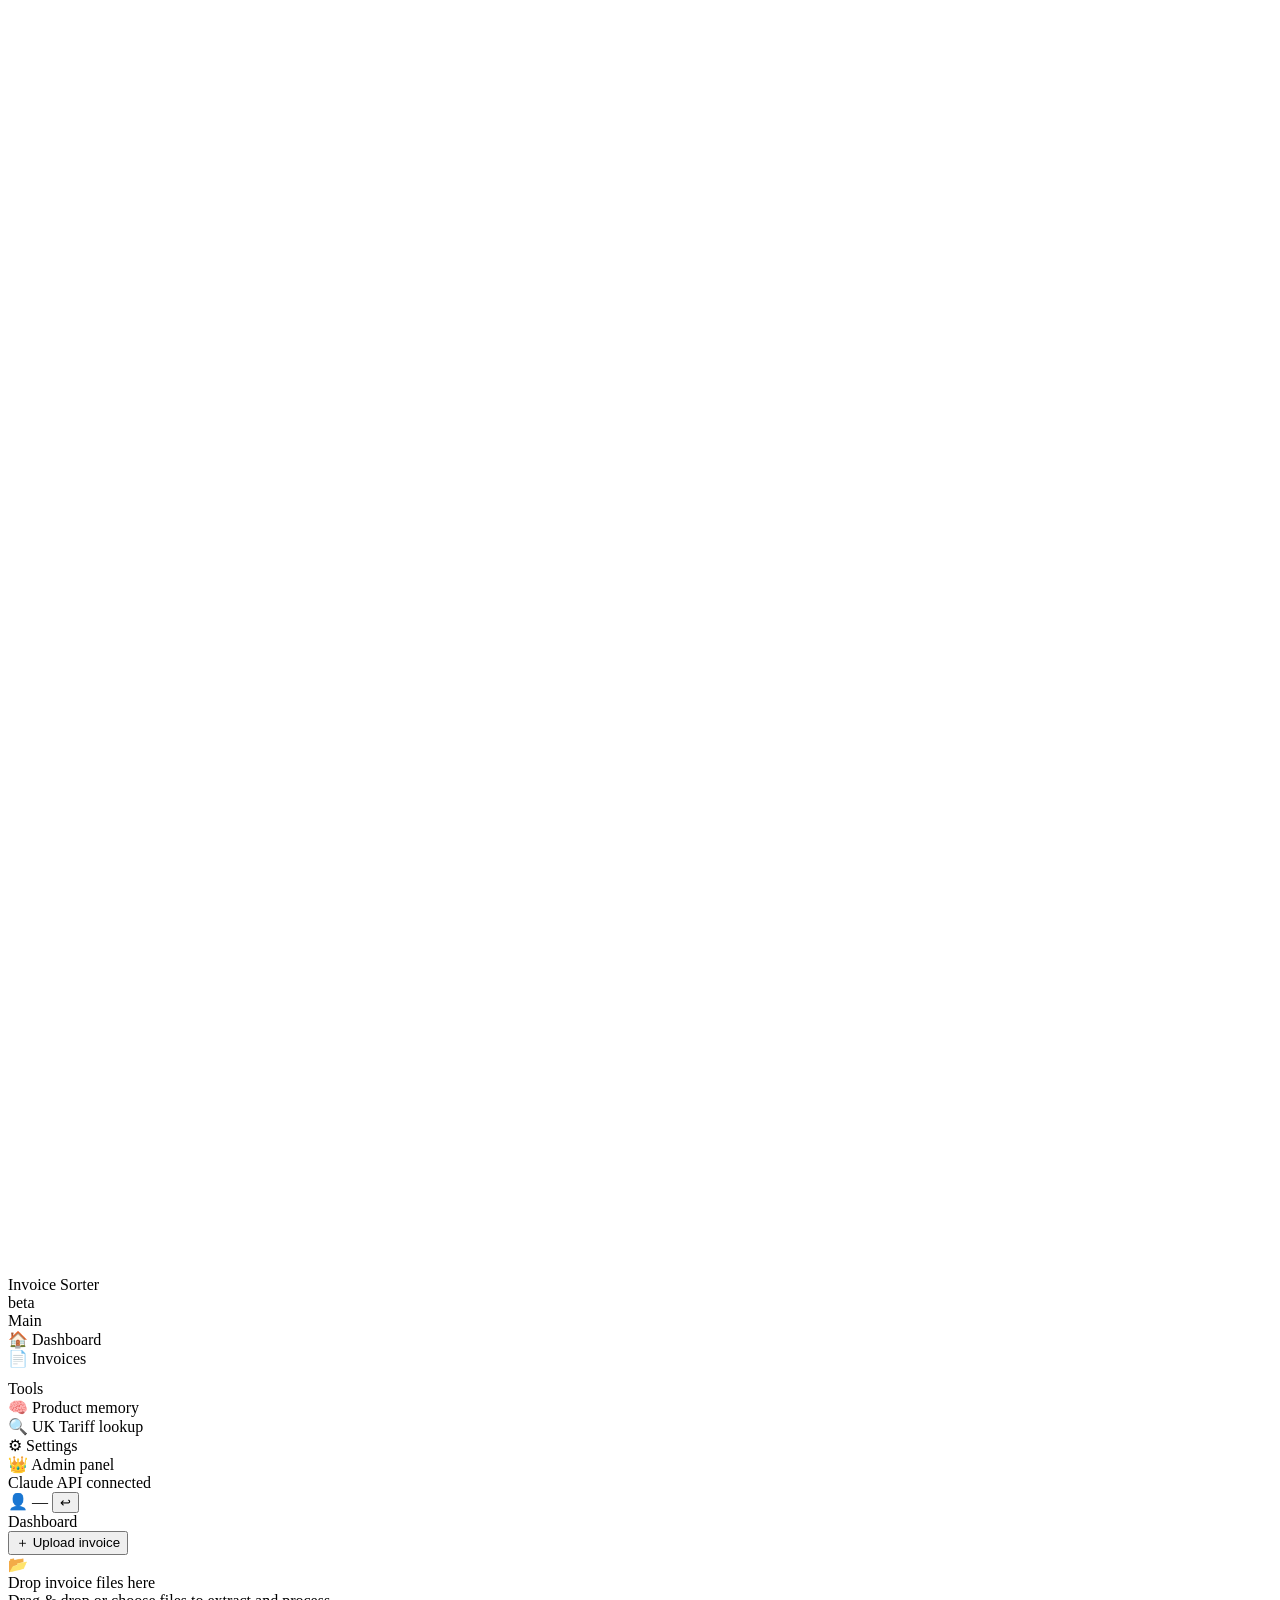
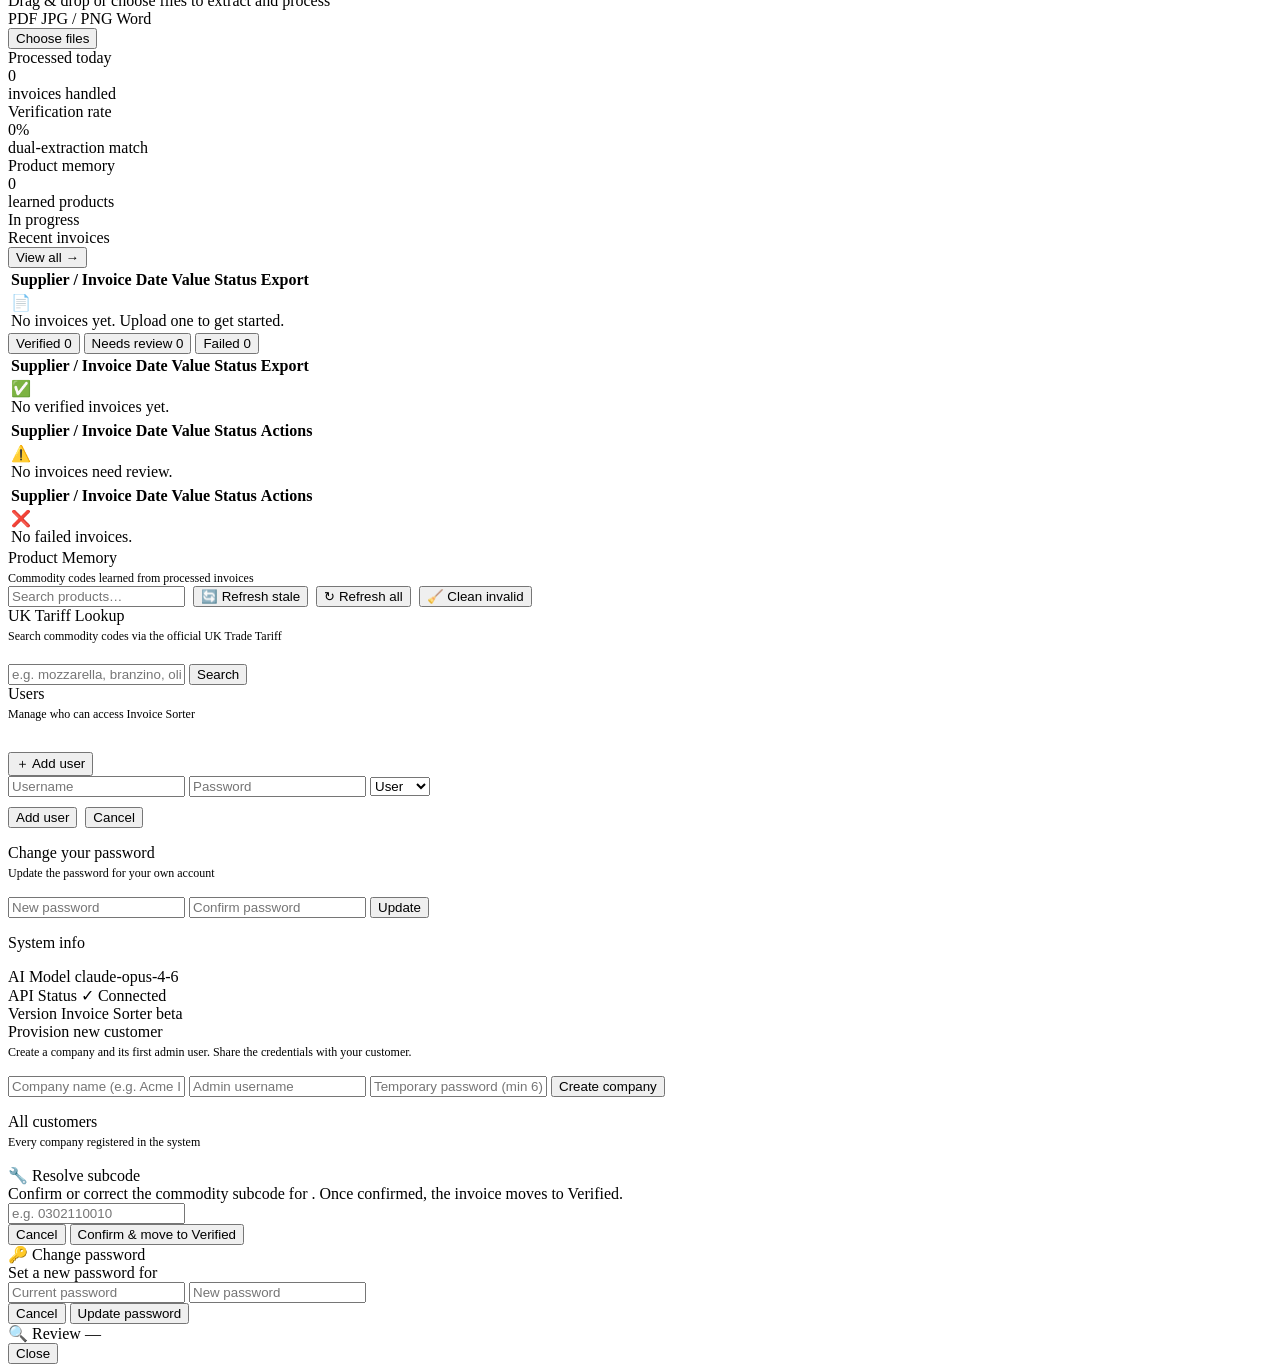
==== invoiceflow/static/index.html @ a08eee5a "Security batch (external audit): XSS delegation, rate-limit IP, session revalidation Frontend (CRITI" ====
<!DOCTYPE html>
<html lang="en">
<head>
  <meta charset="UTF-8" />
  <meta name="viewport" content="width=device-width, initial-scale=1.0" />
  <title>Invoice Sorter</title>
  <meta name="robots" content="noindex, nofollow" />
  <meta name="googlebot" content="noindex, nofollow" />
  <link rel="canonical" href="https://www.invoice-sorter.com/" />
  <link rel="preconnect" href="https://fonts.googleapis.com" />
  <link rel="preconnect" href="https://fonts.gstatic.com" crossorigin />
  <link href="https://fonts.googleapis.com/css2?family=Inter:wght@400;500;600;700&display=swap" rel="stylesheet" />
  <link rel="stylesheet" href="/style.css?v=9" />
</head>
<body>

<div class="layout">

  <!-- ════════════════════════════════════════════
       SIDEBAR
  ════════════════════════════════════════════ -->
  <aside class="sidebar">

    <div class="sidebar-logo">
      <div class="logo-icon">
        <svg viewBox="0 0 40 40" xmlns="http://www.w3.org/2000/svg" aria-hidden="true">
          <path d="M11 7 H22 L29 14 V32 a1 1 0 0 1 -1 1 H12 a1 1 0 0 1 -1 -1 Z"
                fill="rgba(255,255,255,0.18)"
                stroke="white" stroke-width="2" stroke-linejoin="round"/>
          <path d="M22 7 V13 a1 1 0 0 0 1 1 H29"
                fill="none" stroke="white" stroke-width="2" stroke-linejoin="round"/>
          <line x1="15" y1="19"   x2="25" y2="19"   stroke="white" stroke-width="2" stroke-linecap="round"/>
          <line x1="15" y1="23.5" x2="22" y2="23.5" stroke="white" stroke-width="2" stroke-linecap="round"/>
          <line x1="15" y1="28"   x2="24" y2="28"   stroke="white" stroke-width="2" stroke-linecap="round"/>
        </svg>
      </div>
      <div><div class="logo-text">Invoice Sorter</div></div>
      <span class="beta-pill">beta</span>
    </div>

    <nav class="sidebar-nav">
      <div class="nav-section-label">Main</div>

      <div class="nav-item active" data-page="dashboard">
        <span class="icon">🏠</span>
        <span>Dashboard</span>
      </div>
      <div class="nav-item" data-page="invoices">
        <span class="icon">📄</span>
        <span>Invoices</span>
        <span class="nav-badge" id="nav-badge-invoices" style="display:none"></span>
      </div>

      <div class="nav-section-label" style="margin-top:12px">Tools</div>

      <div class="nav-item" data-page="memory">
        <span class="icon">🧠</span>
        <span>Product memory</span>
        <span class="nav-badge amber" id="nav-badge-memory" style="display:none"></span>
      </div>
      <div class="nav-item" data-page="tariff">
        <span class="icon">🔍</span>
        <span>UK Tariff lookup</span>
      </div>
      <div class="nav-item" data-page="settings">
        <span class="icon">⚙</span>
        <span>Settings</span>
      </div>

      <!-- Super-admin only -->
      <div class="nav-item hidden" data-page="admin" id="nav-admin">
        <span class="icon">👑</span>
        <span>Admin panel</span>
      </div>
    </nav>

    <div class="sidebar-footer">
      <div class="sidebar-footer-top">
        <div class="pulse-dot"></div>
        <span>Claude API connected</span>
      </div>
      <div class="sidebar-user" id="sidebar-user">
        <span class="sidebar-user-icon">👤</span>
        <span id="sidebar-username">—</span>
        <button class="btn-logout" id="btn-logout" title="Sign out">↩</button>
      </div>
    </div>

  </aside>

  <!-- ════════════════════════════════════════════
       MAIN AREA
  ════════════════════════════════════════════ -->
  <div class="main-area">

    <!-- TOPBAR -->
    <header class="topbar">
      <div>
        <div class="topbar-title" id="topbar-title">Dashboard</div>
        <div class="topbar-sub" id="topbar-date"></div>
      </div>
      <button class="btn-primary" id="btn-upload-topbar">
        <span>＋</span> Upload invoice
      </button>
    </header>

    <!-- ══════════════════════════════
         PAGE: DASHBOARD
    ══════════════════════════════ -->
    <main class="content page-content" id="page-dashboard">

      <!-- DROP ZONE -->
      <div class="drop-zone" id="drop-zone">
        <div class="drop-icon">📂</div>
        <div class="drop-main">
          <div class="drop-heading">Drop invoice files here</div>
          <div class="drop-sub">Drag &amp; drop or choose files to extract and process</div>
          <div class="format-pills">
            <span class="fmt-pill">PDF</span>
            <span class="fmt-pill">JPG / PNG</span>
            <span class="fmt-pill">Word</span>
          </div>
        </div>
        <button class="btn-choose" id="btn-choose">Choose files</button>
      </div>

      <input type="file" id="file-input" multiple accept=".pdf,.jpg,.jpeg,.png,.docx" style="display:none" />

      <!-- STATS ROW -->
      <div class="stats-row">
        <div class="stat-card">
          <div class="stat-label">Processed today</div>
          <div class="stat-value accent" id="stat-processed">0</div>
          <div class="stat-meta">invoices handled</div>
        </div>
        <div class="stat-card">
          <div class="stat-label">Verification rate</div>
          <div class="stat-value green" id="stat-rate">0%</div>
          <div class="progress-bar-track">
            <div class="progress-bar-fill" id="stat-rate-bar" style="width:0%"></div>
          </div>
          <div class="stat-meta">dual-extraction match</div>
        </div>
        <div class="stat-card">
          <div class="stat-label">Product memory</div>
          <div class="stat-value accent" id="stat-memory">0</div>
          <span class="pending-badge" id="stat-pending" style="display:none">0 pending</span>
          <div class="stat-meta">learned products</div>
        </div>
      </div>

      <!-- IN PROGRESS -->
      <section class="jobs-section card" id="jobs-section">
        <div class="section-title">In progress</div>
        <div id="jobs-container"></div>
      </section>

      <!-- RECENT INVOICES (dashboard preview) -->
      <section class="card invoices-card">
        <div class="invoices-header">
          <div class="invoices-title">Recent invoices</div>
          <button class="btn-view-all" onclick="navigateTo('invoices')">View all →</button>
        </div>
        <div class="invoices-table-wrap">
          <table>
            <thead>
              <tr>
                <th>Supplier / Invoice</th>
                <th>Date</th>
                <th>Value</th>
                <th>Status</th>
                <th>Export</th>
              </tr>
            </thead>
            <tbody id="invoices-tbody">
              <tr><td colspan="5">
                <div class="empty-state">
                  <div class="empty-icon">📄</div>
                  No invoices yet. Upload one to get started.
                </div>
              </td></tr>
            </tbody>
          </table>
        </div>
      </section>

    </main><!-- /page-dashboard -->

    <!-- ══════════════════════════════
         PAGE: INVOICES
    ══════════════════════════════ -->
    <main class="content page-content hidden" id="page-invoices">

      <!-- Tab bar -->
      <div class="tab-bar">
        <button class="tab-btn active" data-tab="verified"  onclick="switchTab('verified')">
          <span class="tab-dot green"></span> Verified
          <span class="tab-count" id="tab-count-verified">0</span>
        </button>
        <button class="tab-btn" data-tab="subcode_needed" onclick="switchTab('subcode_needed')">
          <span class="tab-dot amber"></span> Needs review
          <span class="tab-count amber" id="tab-count-subcode">0</span>
        </button>
        <button class="tab-btn" data-tab="failed" onclick="switchTab('failed')">
          <span class="tab-dot red"></span> Failed
          <span class="tab-count red" id="tab-count-failed">0</span>
        </button>
      </div>

      <!-- Verified tab -->
      <section class="tab-pane card invoices-card" id="pane-verified">
        <div class="invoices-table-wrap">
          <table>
            <thead><tr>
              <th>Supplier / Invoice</th><th>Date</th><th>Value</th><th>Status</th><th>Export</th>
            </tr></thead>
            <tbody id="tbody-verified">
              <tr><td colspan="5"><div class="empty-state"><div class="empty-icon">✅</div>No verified invoices yet.</div></td></tr>
            </tbody>
          </table>
        </div>
      </section>

      <!-- Subcode needed tab -->
      <section class="tab-pane card invoices-card hidden" id="pane-subcode_needed">
        <div class="invoices-table-wrap">
          <table>
            <thead><tr>
              <th>Supplier / Invoice</th><th>Date</th><th>Value</th><th>Status</th><th>Actions</th>
            </tr></thead>
            <tbody id="tbody-subcode_needed">
              <tr><td colspan="5"><div class="empty-state"><div class="empty-icon">⚠️</div>No invoices need review.</div></td></tr>
            </tbody>
          </table>
        </div>
      </section>

      <!-- Failed tab -->
      <section class="tab-pane card invoices-card hidden" id="pane-failed">
        <div class="invoices-table-wrap">
          <table>
            <thead><tr>
              <th>Supplier / Invoice</th><th>Date</th><th>Value</th><th>Status</th><th>Actions</th>
            </tr></thead>
            <tbody id="tbody-failed">
              <tr><td colspan="5"><div class="empty-state"><div class="empty-icon">❌</div>No failed invoices.</div></td></tr>
            </tbody>
          </table>
        </div>
      </section>

    </main><!-- /page-invoices -->

    <!-- ══════════════════════════════
         PAGE: MEMORY
    ══════════════════════════════ -->
    <main class="content page-content hidden" id="page-memory">
      <div class="card">
        <div class="memory-header">
          <div>
            <div class="section-title">Product Memory <span class="memory-count" id="memory-count"></span></div>
            <div style="color:var(--muted);font-size:12px;margin-top:4px">Commodity codes learned from processed invoices</div>
          </div>
          <div style="display:flex;gap:8px;align-items:center;flex-wrap:wrap">
            <input class="memory-search" id="memory-search" type="text" placeholder="Search products…" />
            <button class="btn-refresh-tariff" onclick="refreshStaleTariffs(this)" title="Refetch only entries older than 30 days (recommended monthly)">🔄 Refresh stale</button>
            <button class="btn-refresh-tariff" id="btn-refresh-tariff" title="Force refetch tariff data for ALL entries (slow, higher cost)">↻ Refresh all</button>
            <button class="btn-refresh-tariff" onclick="cleanupInvalidMemory()" title="Remove entries whose code is not a real HS/commodity code">🧹 Clean invalid</button>
          </div>
        </div>
        <div id="memory-list"></div>
      </div>
    </main>

    <!-- ══════════════════════════════
         PAGE: TARIFF
    ══════════════════════════════ -->
    <main class="content page-content hidden" id="page-tariff">
      <div class="card">
        <div class="section-title">UK Tariff Lookup</div>
        <div style="color:var(--muted);font-size:12px;margin-top:4px;margin-bottom:20px">Search commodity codes via the official UK Trade Tariff</div>
        <div class="tariff-search-row">
          <input class="tariff-input" id="tariff-input" type="text" placeholder="e.g. mozzarella, branzino, olive oil…" />
          <button class="btn-tariff-search" id="btn-tariff-search">Search</button>
        </div>
        <div id="tariff-results"></div>
      </div>
    </main>

    <!-- ══════════════════════════════
         PAGE: SETTINGS
    ══════════════════════════════ -->
    <main class="content page-content hidden" id="page-settings">

      <!-- Users section -->
      <div class="card" style="margin-bottom:16px">
        <div class="section-title" style="margin-bottom:4px">Users</div>
        <div style="color:var(--muted);font-size:12px;margin-bottom:16px">Manage who can access Invoice Sorter</div>
        <div id="users-list"></div>
        <button class="btn-add-user" id="btn-add-user" style="margin-top:14px">＋ Add user</button>
        <!-- Add user form (hidden by default) -->
        <div class="add-user-form hidden" id="add-user-form">
          <div class="add-user-fields">
            <input class="settings-input" id="new-username" type="text" placeholder="Username" autocomplete="off" />
            <input class="settings-input" id="new-password" type="password" placeholder="Password" autocomplete="new-password" />
            <select class="settings-select" id="new-role">
              <option value="user">User</option>
              <option value="admin">Admin</option>
            </select>
          </div>
          <div style="display:flex;gap:8px;margin-top:10px">
            <button class="btn-save-user" id="btn-save-user">Add user</button>
            <button class="btn-cancel-user" id="btn-cancel-user">Cancel</button>
          </div>
        </div>
      </div>

      <!-- Change password section -->
      <div class="card" style="margin-bottom:16px">
        <div class="section-title" style="margin-bottom:4px">Change your password</div>
        <div style="color:var(--muted);font-size:12px;margin-bottom:16px">Update the password for your own account</div>
        <div class="add-user-fields">
          <input class="settings-input" id="chpw-new" type="password" placeholder="New password" autocomplete="new-password" />
          <input class="settings-input" id="chpw-confirm" type="password" placeholder="Confirm password" autocomplete="new-password" />
          <button class="btn-save-user" id="btn-chpw">Update</button>
        </div>
        <div class="settings-msg hidden" id="chpw-msg"></div>
      </div>

      <!-- System info section -->
      <div class="card">
        <div class="section-title" style="margin-bottom:16px">System info</div>
        <div class="settings-info-row">
          <span class="settings-info-label">AI Model</span>
          <span class="settings-info-value">claude-opus-4-6</span>
        </div>
        <div class="settings-info-row">
          <span class="settings-info-label">API Status</span>
          <span class="settings-info-value" style="color:var(--green)">✓ Connected</span>
        </div>
        <div class="settings-info-row">
          <span class="settings-info-label">Version</span>
          <span class="settings-info-value">Invoice Sorter beta</span>
        </div>
      </div>

    </main><!-- /page-settings -->

    <!-- ══════════════════════════════
         PAGE: ADMIN (super-admin only)
    ══════════════════════════════ -->
    <main class="content page-content hidden" id="page-admin">

      <!-- Create new company -->
      <div class="card" style="margin-bottom:16px">
        <div class="section-title" style="margin-bottom:4px">Provision new customer</div>
        <div style="color:var(--muted);font-size:12px;margin-bottom:16px">
          Create a company and its first admin user. Share the credentials with your customer.
        </div>
        <div class="add-user-fields">
          <input class="settings-input" id="admin-new-company" type="text" placeholder="Company name (e.g. Acme Imports BV)" />
          <input class="settings-input" id="admin-new-username" type="text" placeholder="Admin username" autocomplete="off" />
          <input class="settings-input" id="admin-new-password" type="text" placeholder="Temporary password (min 6)" autocomplete="new-password" />
          <button class="btn-save-user" id="btn-create-company">Create company</button>
        </div>
        <div class="settings-msg hidden" id="admin-msg"></div>
      </div>

      <!-- Companies list -->
      <div class="card">
        <div class="section-title" style="margin-bottom:4px">All customers <span id="admin-company-count" style="color:var(--muted);font-size:13px;margin-left:6px"></span></div>
        <div style="color:var(--muted);font-size:12px;margin-bottom:16px">Every company registered in the system</div>
        <div id="admin-companies-list"></div>
      </div>

    </main><!-- /page-admin -->

  </div><!-- /main-area -->
</div><!-- /layout -->

<!-- ════════════════════════════════════════════
     RESOLVE MODAL
════════════════════════════════════════════ -->
<div class="modal-overlay hidden" id="modal-overlay">
  <div class="modal">
    <div class="modal-title">🔧 Resolve subcode</div>
    <div class="modal-sub">
      Confirm or correct the commodity subcode for
      <strong id="modal-invoice-id"></strong>. Once confirmed, the invoice moves to <span style="color:var(--green)">Verified</span>.
    </div>
    <input
      class="modal-input"
      id="modal-subcode-input"
      type="text"
      placeholder="e.g. 0302110010"
      maxlength="12"
    />
    <div class="modal-actions">
      <button class="btn-modal-cancel" id="modal-cancel">Cancel</button>
      <button class="btn-modal-confirm" id="modal-confirm">Confirm &amp; move to Verified</button>
    </div>
  </div>
</div>

<!-- CHANGE PASSWORD MODAL (for other users by admin) -->
<div class="modal-overlay hidden" id="modal-chpw-overlay">
  <div class="modal">
    <div class="modal-title">🔑 Change password</div>
    <div class="modal-sub">Set a new password for <strong id="modal-chpw-user"></strong></div>
    <input class="modal-input hidden" id="modal-chpw-current" type="password" placeholder="Current password" autocomplete="current-password" aria-label="Current password" />
    <input class="modal-input" id="modal-chpw-input" type="password" placeholder="New password" autocomplete="new-password" aria-label="New password" />
    <div class="modal-actions">
      <button class="btn-modal-cancel" id="modal-chpw-cancel">Cancel</button>
      <button class="btn-modal-confirm" id="modal-chpw-confirm">Update password</button>
    </div>
  </div>
</div>

<!-- REVIEW MODAL -->
<div class="modal-overlay hidden" id="modal-review-overlay">
  <div class="modal modal-review">
    <div class="modal-title">🔍 Review — <span id="review-supplier"></span></div>
    <div class="modal-sub" id="review-summary"></div>
    <div class="review-issues" id="review-issues"></div>
    <div class="modal-actions">
      <button class="btn-modal-cancel" id="review-close">Close</button>
    </div>
  </div>
</div>

<!-- TOAST CONTAINER -->
<div id="toast-container"></div>

<script src="/app.js?v=15"></script>
</body>
</html>
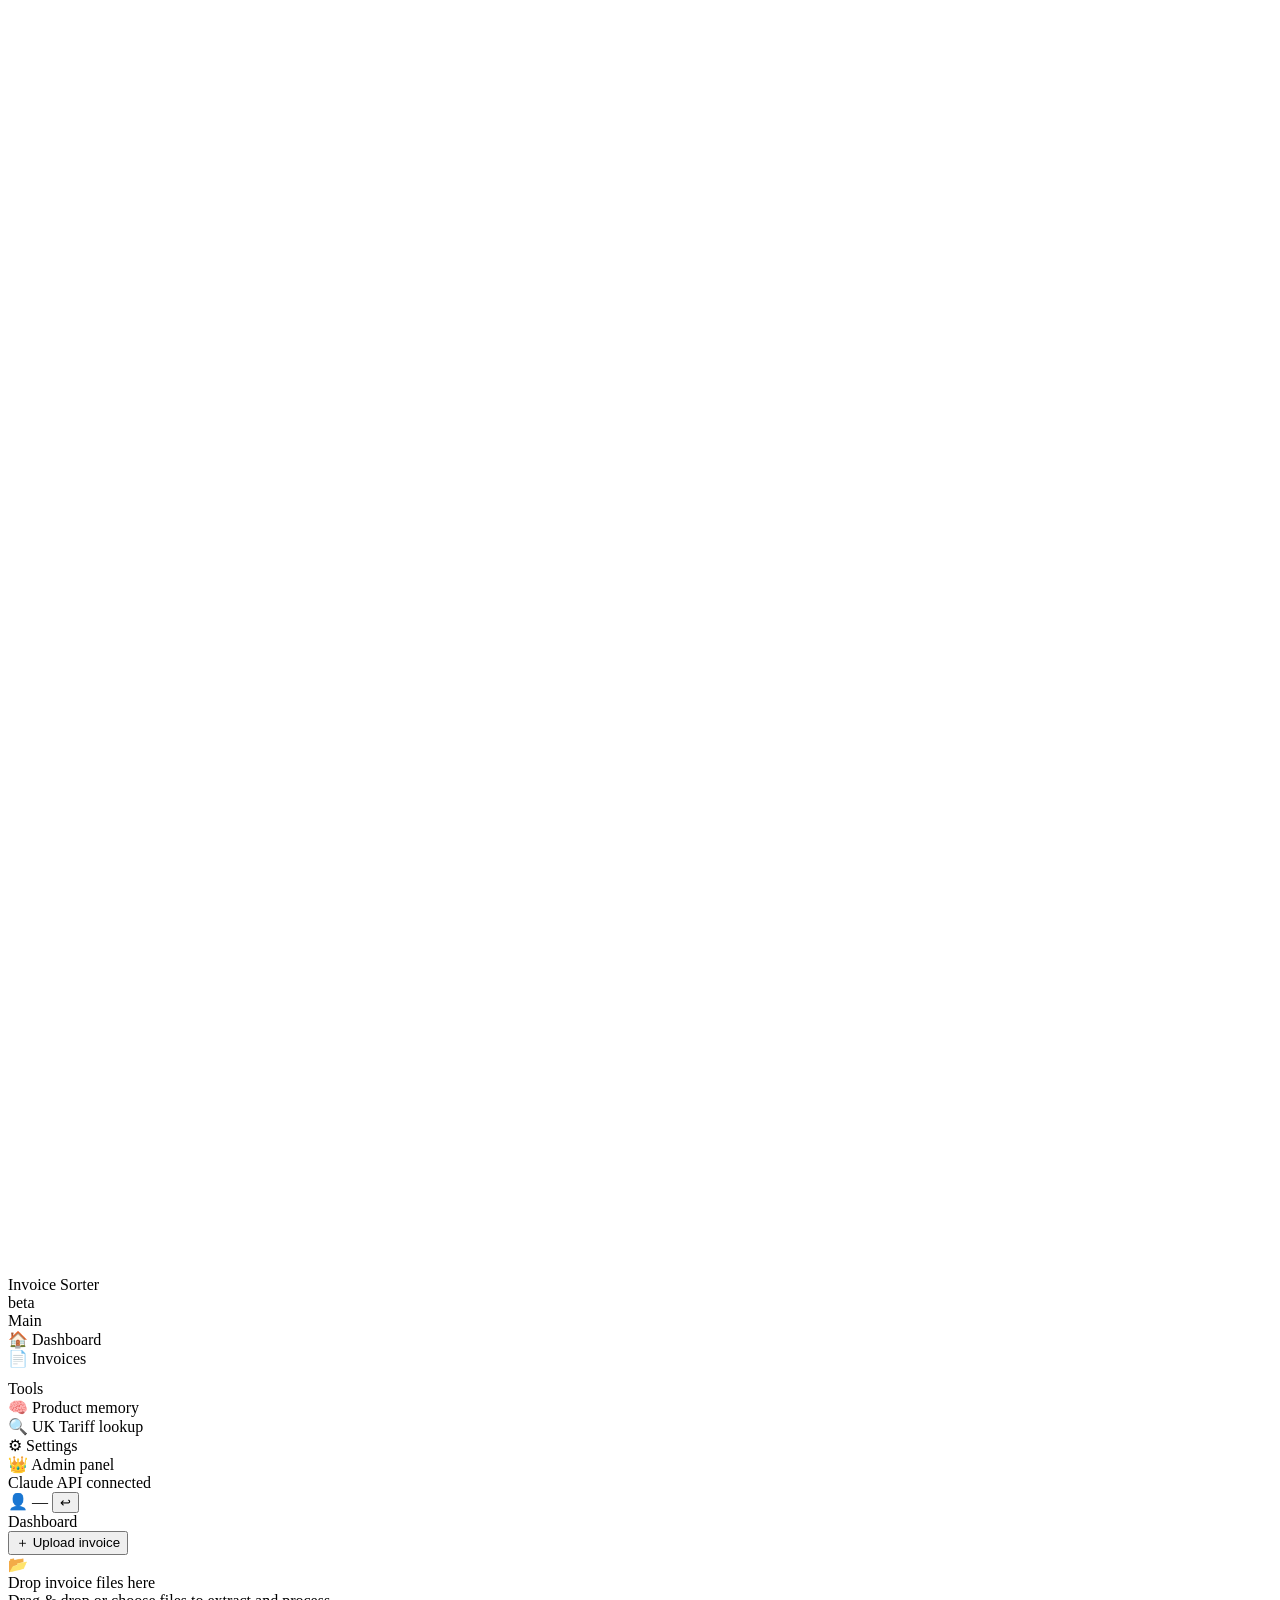
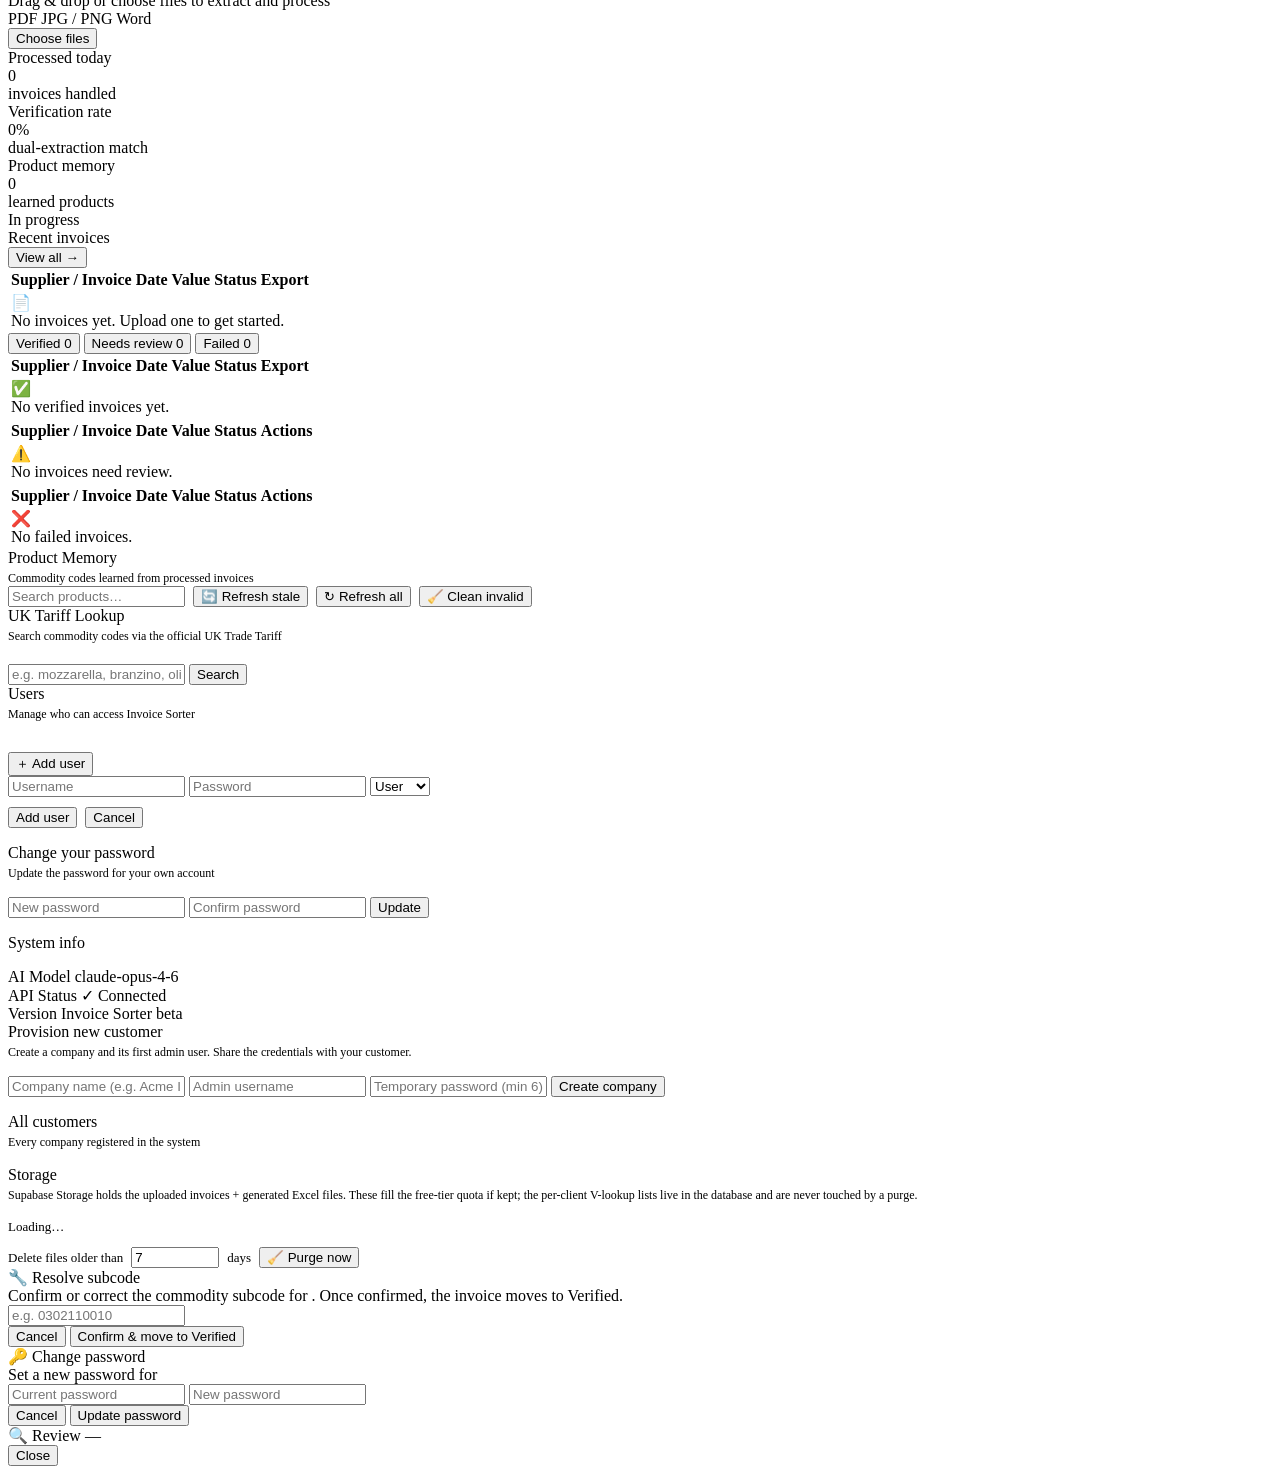
==== commit 53b3eab1: "Frontend UX batch (external audit): storage admin UI, polling hygiene, login fixes - Admin panel: ne" ====
--- a/invoiceflow/static/index.html
+++ b/invoiceflow/static/index.html
@@ -262,7 +262,7 @@
             <div style="color:var(--muted);font-size:12px;margin-top:4px">Commodity codes learned from processed invoices</div>
           </div>
           <div style="display:flex;gap:8px;align-items:center;flex-wrap:wrap">
-            <input class="memory-search" id="memory-search" type="text" placeholder="Search products…" />
+            <input class="memory-search" id="memory-search" aria-label="Search products" type="text" placeholder="Search products…" />
             <button class="btn-refresh-tariff" onclick="refreshStaleTariffs(this)" title="Refetch only entries older than 30 days (recommended monthly)">🔄 Refresh stale</button>
             <button class="btn-refresh-tariff" id="btn-refresh-tariff" title="Force refetch tariff data for ALL entries (slow, higher cost)">↻ Refresh all</button>
             <button class="btn-refresh-tariff" onclick="cleanupInvalidMemory()" title="Remove entries whose code is not a real HS/commodity code">🧹 Clean invalid</button>
@@ -280,7 +280,7 @@
         <div class="section-title">UK Tariff Lookup</div>
         <div style="color:var(--muted);font-size:12px;margin-top:4px;margin-bottom:20px">Search commodity codes via the official UK Trade Tariff</div>
         <div class="tariff-search-row">
-          <input class="tariff-input" id="tariff-input" type="text" placeholder="e.g. mozzarella, branzino, olive oil…" />
+          <input class="tariff-input" id="tariff-input" aria-label="Tariff search query" type="text" placeholder="e.g. mozzarella, branzino, olive oil…" />
           <button class="btn-tariff-search" id="btn-tariff-search">Search</button>
         </div>
         <div id="tariff-results"></div>
@@ -301,7 +301,7 @@
         <!-- Add user form (hidden by default) -->
         <div class="add-user-form hidden" id="add-user-form">
           <div class="add-user-fields">
-            <input class="settings-input" id="new-username" type="text" placeholder="Username" autocomplete="off" />
+            <input class="settings-input" id="new-username" aria-label="New user username" type="text" placeholder="Username" autocomplete="off" />
             <input class="settings-input" id="new-password" type="password" placeholder="Password" autocomplete="new-password" />
             <select class="settings-select" id="new-role">
               <option value="user">User</option>
@@ -320,7 +320,7 @@
         <div class="section-title" style="margin-bottom:4px">Change your password</div>
         <div style="color:var(--muted);font-size:12px;margin-bottom:16px">Update the password for your own account</div>
         <div class="add-user-fields">
-          <input class="settings-input" id="chpw-new" type="password" placeholder="New password" autocomplete="new-password" />
+          <input class="settings-input" id="chpw-new" aria-label="New password" type="password" placeholder="New password" autocomplete="new-password" />
           <input class="settings-input" id="chpw-confirm" type="password" placeholder="Confirm password" autocomplete="new-password" />
           <button class="btn-save-user" id="btn-chpw">Update</button>
         </div>
@@ -358,9 +358,9 @@
           Create a company and its first admin user. Share the credentials with your customer.
         </div>
         <div class="add-user-fields">
-          <input class="settings-input" id="admin-new-company" type="text" placeholder="Company name (e.g. Acme Imports BV)" />
+          <input class="settings-input" id="admin-new-company" aria-label="Company name" type="text" placeholder="Company name (e.g. Acme Imports BV)" />
           <input class="settings-input" id="admin-new-username" type="text" placeholder="Admin username" autocomplete="off" />
-          <input class="settings-input" id="admin-new-password" type="text" placeholder="Temporary password (min 6)" autocomplete="new-password" />
+          <input class="settings-input" id="admin-new-password" aria-label="Temporary password" type="text" placeholder="Temporary password (min 6)" autocomplete="new-password" />
           <button class="btn-save-user" id="btn-create-company">Create company</button>
         </div>
         <div class="settings-msg hidden" id="admin-msg"></div>
@@ -371,6 +371,24 @@
         <div class="section-title" style="margin-bottom:4px">All customers <span id="admin-company-count" style="color:var(--muted);font-size:13px;margin-left:6px"></span></div>
         <div style="color:var(--muted);font-size:12px;margin-bottom:16px">Every company registered in the system</div>
         <div id="admin-companies-list"></div>
+      </div>
+
+      <!-- Storage usage & purge -->
+      <div class="card" style="margin-top:16px">
+        <div class="section-title" style="margin-bottom:4px">Storage</div>
+        <div style="color:var(--muted);font-size:12px;margin-bottom:16px">
+          Supabase Storage holds the uploaded invoices + generated Excel files.
+          These fill the free-tier quota if kept; the per-client V-lookup lists live
+          in the database and are never touched by a purge.
+        </div>
+        <div id="admin-storage-usage" style="margin-bottom:12px;color:var(--muted);font-size:13px">Loading…</div>
+        <div style="display:flex;gap:8px;align-items:center;flex-wrap:wrap">
+          <label for="admin-purge-days" style="font-size:13px">Delete files older than</label>
+          <input class="settings-input" id="admin-purge-days" type="number" min="0" value="7" style="width:80px" />
+          <span style="font-size:13px">days</span>
+          <button class="btn-save-user" id="btn-storage-purge">🧹 Purge now</button>
+        </div>
+        <div class="settings-msg hidden" id="admin-storage-msg"></div>
       </div>
 
     </main><!-- /page-admin -->
@@ -390,7 +408,7 @@
     </div>
     <input
       class="modal-input"
-      id="modal-subcode-input"
+      id="modal-subcode-input" aria-label="Commodity subcode"
       type="text"
       placeholder="e.g. 0302110010"
       maxlength="12"
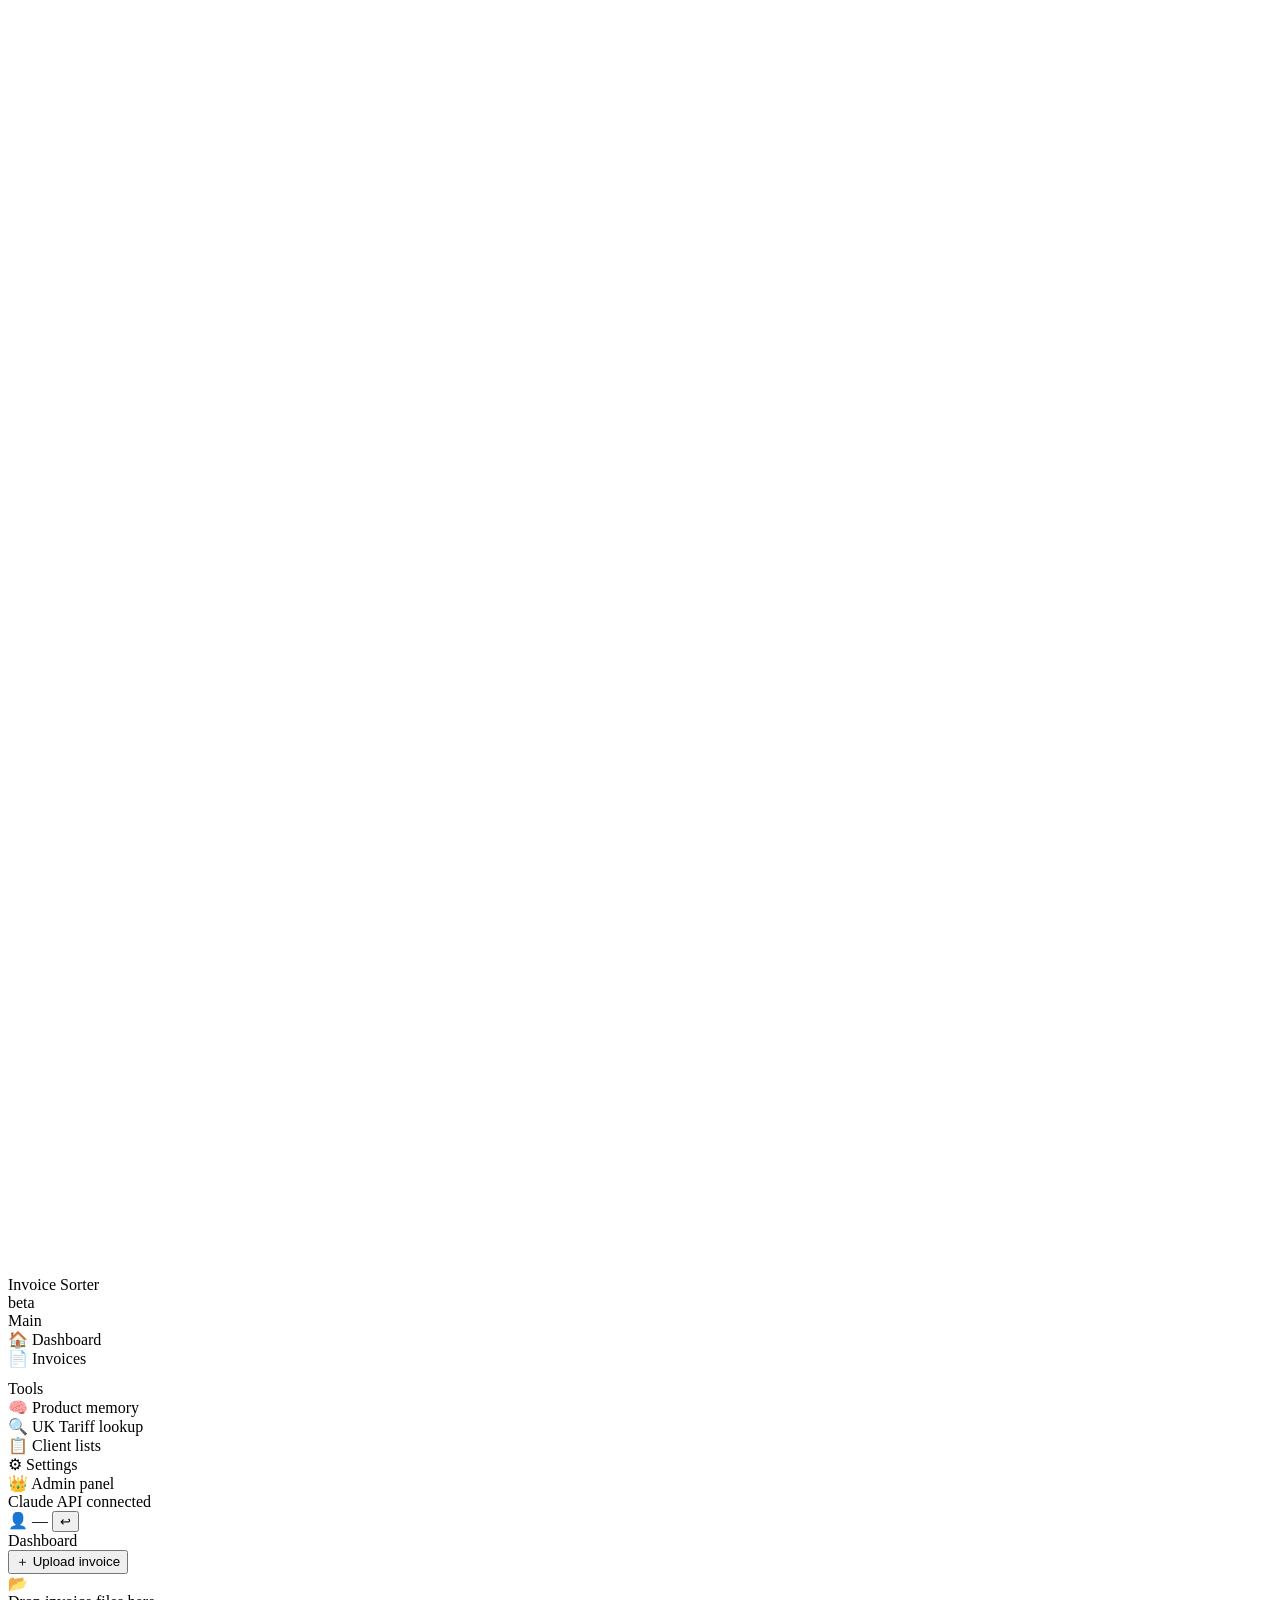
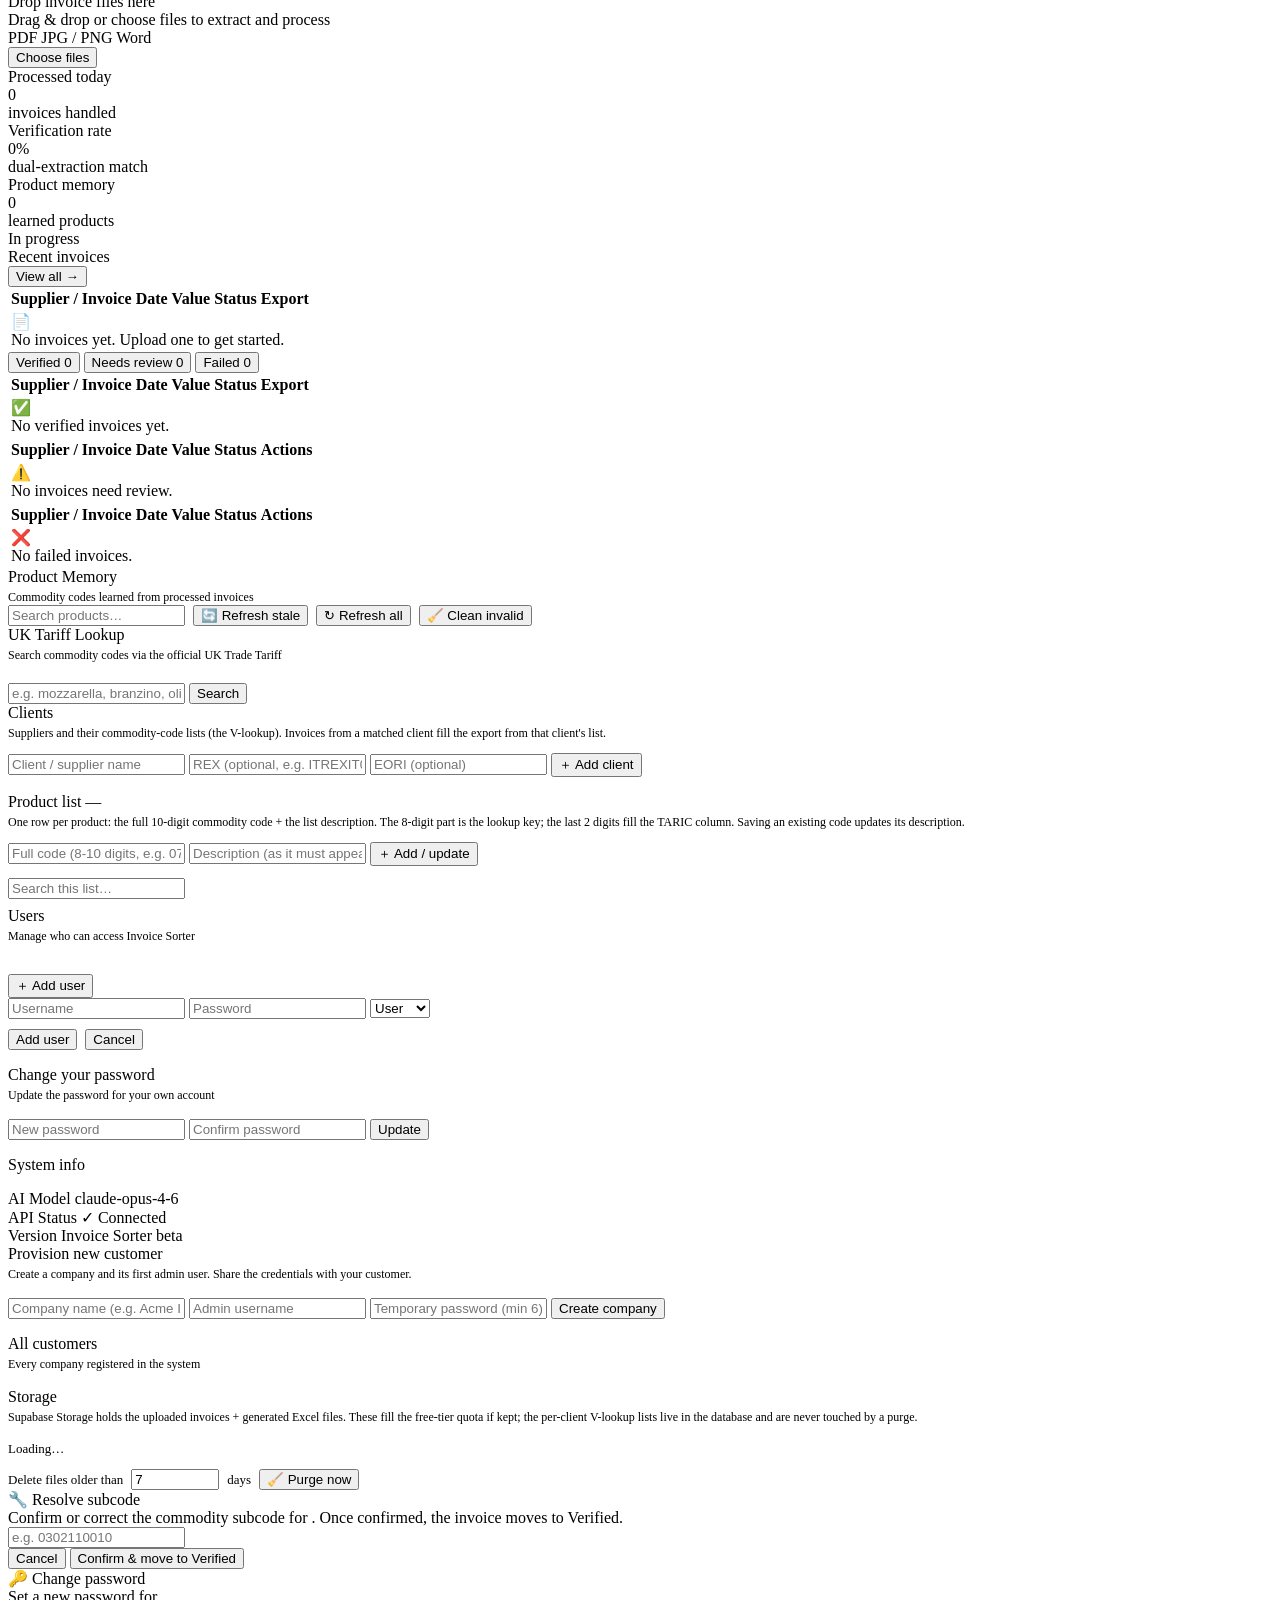
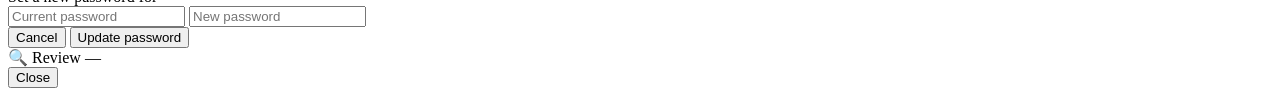
==== commit b6a51086: "In-app client-list editor: manage the V-lookup without touching the DB New 'Client lists' page (side" ====
--- a/invoiceflow/static/index.html
+++ b/invoiceflow/static/index.html
@@ -61,6 +61,10 @@
       <div class="nav-item" data-page="tariff">
         <span class="icon">🔍</span>
         <span>UK Tariff lookup</span>
+      </div>
+      <div class="nav-item" data-page="clients">
+        <span class="icon">📋</span>
+        <span>Client lists</span>
       </div>
       <div class="nav-item" data-page="settings">
         <span class="icon">⚙</span>
@@ -286,6 +290,55 @@
         <div id="tariff-results"></div>
       </div>
     </main>
+
+    <!-- ══════════════════════════════
+         PAGE: CLIENT LISTS (V-lookup)
+    ══════════════════════════════ -->
+    <main class="content page-content hidden" id="page-clients">
+
+      <!-- Client list -->
+      <div class="card" style="margin-bottom:16px">
+        <div class="memory-header" style="display:flex;justify-content:space-between;align-items:center;flex-wrap:wrap;gap:8px">
+          <div>
+            <div class="section-title">Clients <span id="clients-count" style="color:var(--muted);font-size:13px;margin-left:6px"></span></div>
+            <div style="color:var(--muted);font-size:12px;margin-top:4px">
+              Suppliers and their commodity-code lists (the V-lookup). Invoices from a
+              matched client fill the export from that client's list.
+            </div>
+          </div>
+        </div>
+        <div class="add-user-fields" id="client-add-form" style="margin-top:12px">
+          <input class="settings-input" id="client-new-name" type="text" placeholder="Client / supplier name" aria-label="Client name" />
+          <input class="settings-input" id="client-new-rex" type="text" placeholder="REX (optional, e.g. ITREXIT0616…)" aria-label="REX number" />
+          <input class="settings-input" id="client-new-eori" type="text" placeholder="EORI (optional)" aria-label="EORI number" />
+          <button class="btn-save-user" id="btn-client-add">＋ Add client</button>
+        </div>
+        <div class="settings-msg hidden" id="clients-msg"></div>
+        <div id="clients-list" style="margin-top:12px"></div>
+      </div>
+
+      <!-- Selected client's products -->
+      <div class="card hidden" id="client-products-card">
+        <div class="section-title" style="margin-bottom:4px">
+          Product list — <span id="client-products-title"></span>
+          <span id="client-products-count" style="color:var(--muted);font-size:13px;margin-left:6px"></span>
+        </div>
+        <div style="color:var(--muted);font-size:12px;margin-bottom:12px">
+          One row per product: the full 10-digit commodity code + the list description.
+          The 8-digit part is the lookup key; the last 2 digits fill the TARIC column.
+          Saving an existing code updates its description.
+        </div>
+        <div class="add-user-fields">
+          <input class="settings-input" id="product-new-code" type="text" placeholder="Full code (8-10 digits, e.g. 0704901000)" maxlength="12" aria-label="Full commodity code" />
+          <input class="settings-input" id="product-new-desc" type="text" placeholder="Description (as it must appear on the export)" aria-label="Product description" />
+          <button class="btn-save-user" id="btn-product-add">＋ Add / update</button>
+        </div>
+        <div class="settings-msg hidden" id="products-msg"></div>
+        <input class="memory-search" id="product-search" type="text" placeholder="Search this list…" aria-label="Search products" style="margin-top:12px" />
+        <div id="client-products-list" style="margin-top:8px"></div>
+      </div>
+
+    </main><!-- /page-clients -->
 
     <!-- ══════════════════════════════
          PAGE: SETTINGS
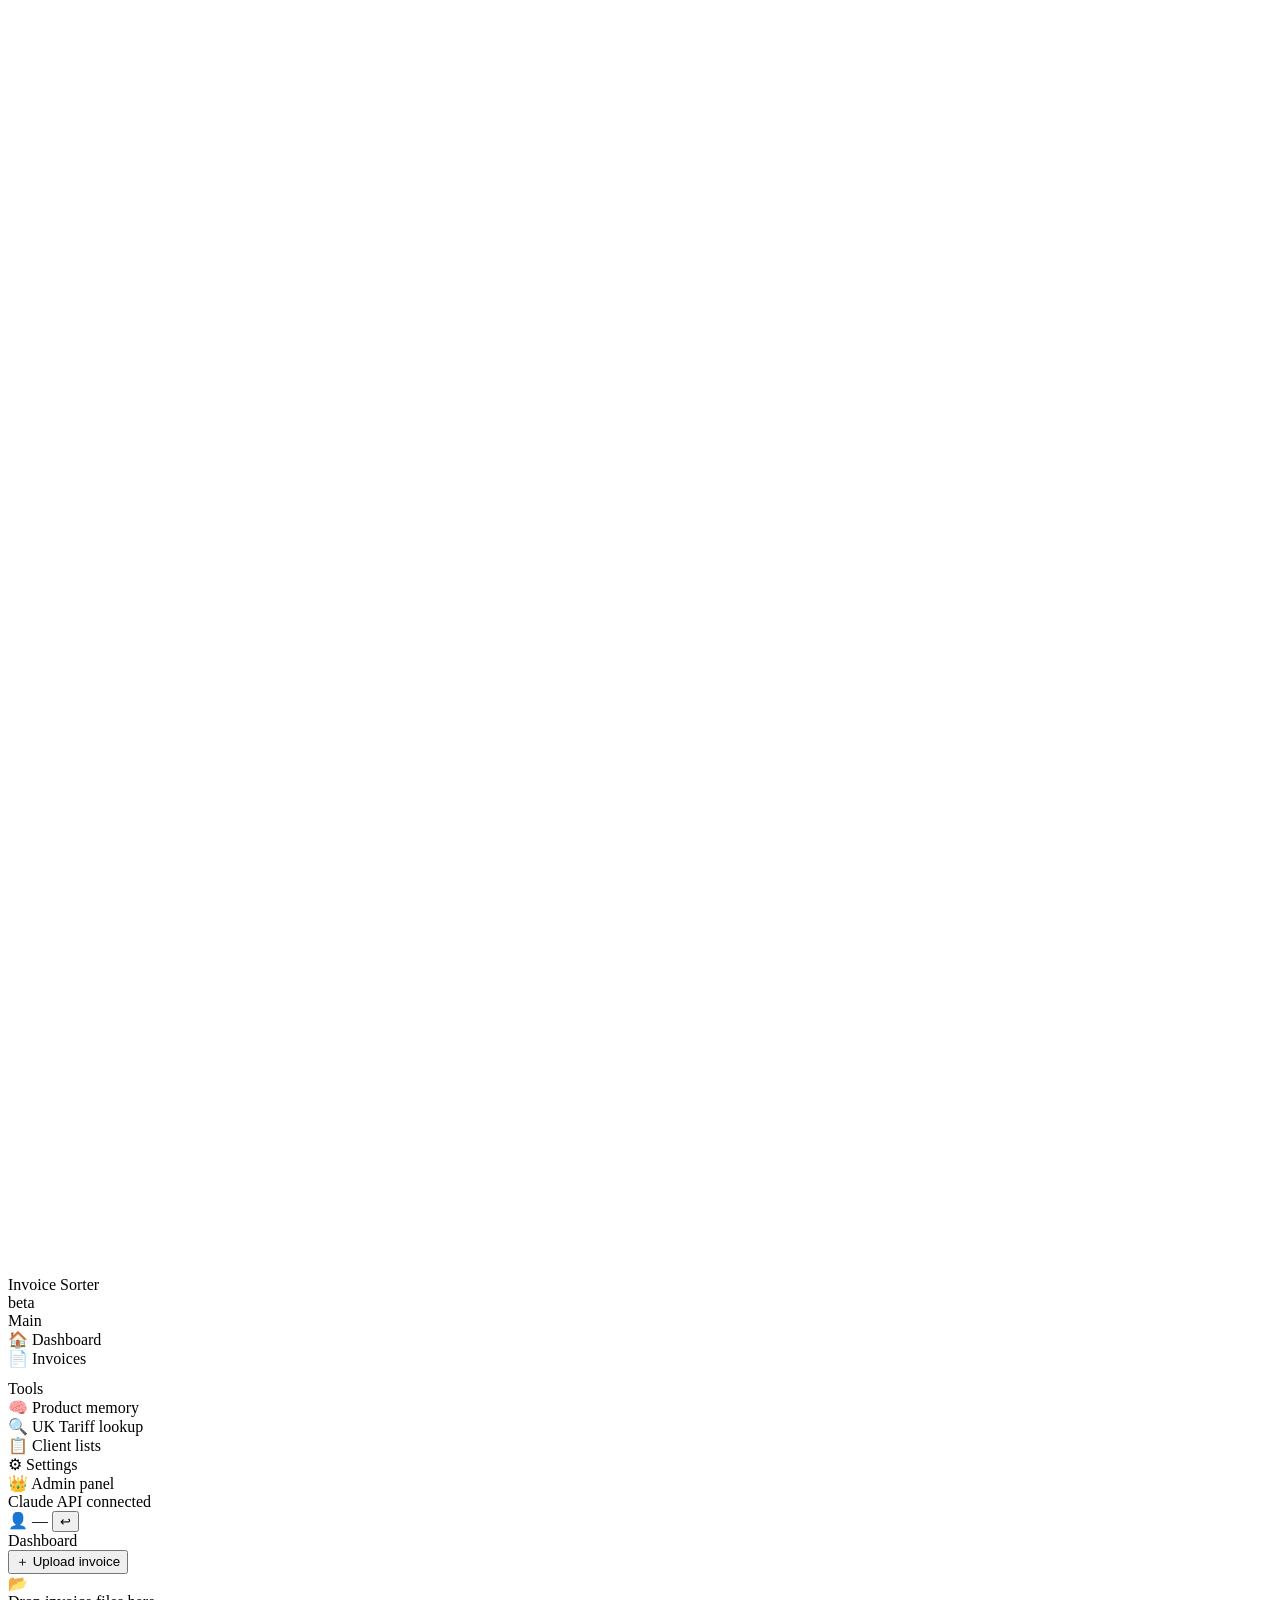
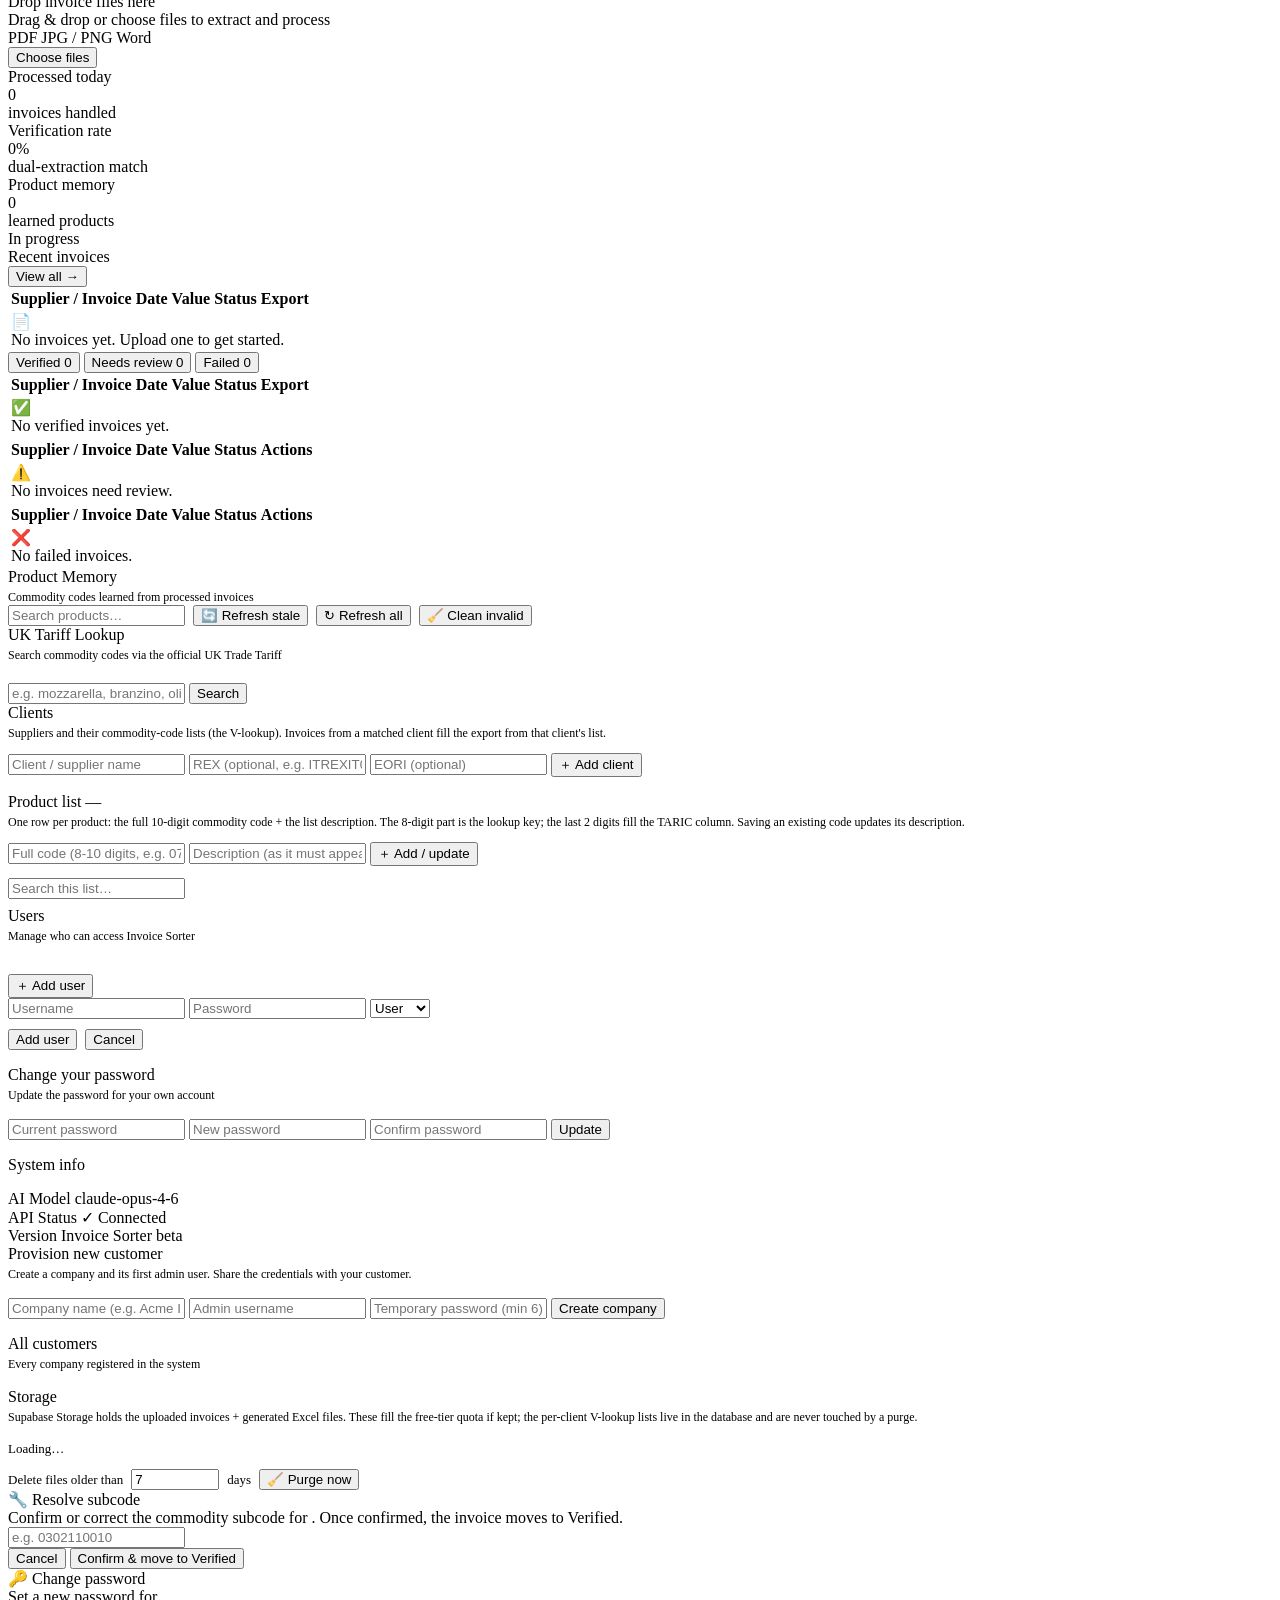
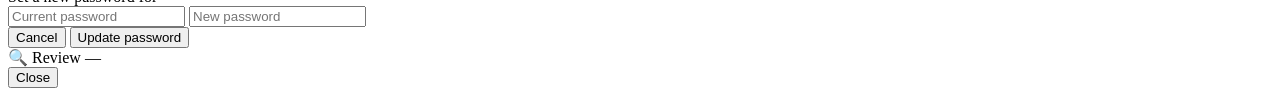
==== commit 352e4075: "Re-audit batch 2: broken password card, client-list race, retention fail-safe Frontend: - The Settin" ====
--- a/invoiceflow/static/index.html
+++ b/invoiceflow/static/index.html
@@ -373,8 +373,9 @@
         <div class="section-title" style="margin-bottom:4px">Change your password</div>
         <div style="color:var(--muted);font-size:12px;margin-bottom:16px">Update the password for your own account</div>
         <div class="add-user-fields">
+          <input class="settings-input" id="chpw-current" aria-label="Current password" type="password" placeholder="Current password" autocomplete="current-password" />
           <input class="settings-input" id="chpw-new" aria-label="New password" type="password" placeholder="New password" autocomplete="new-password" />
-          <input class="settings-input" id="chpw-confirm" type="password" placeholder="Confirm password" autocomplete="new-password" />
+          <input class="settings-input" id="chpw-confirm" aria-label="Confirm password" type="password" placeholder="Confirm password" autocomplete="new-password" />
           <button class="btn-save-user" id="btn-chpw">Update</button>
         </div>
         <div class="settings-msg hidden" id="chpw-msg"></div>
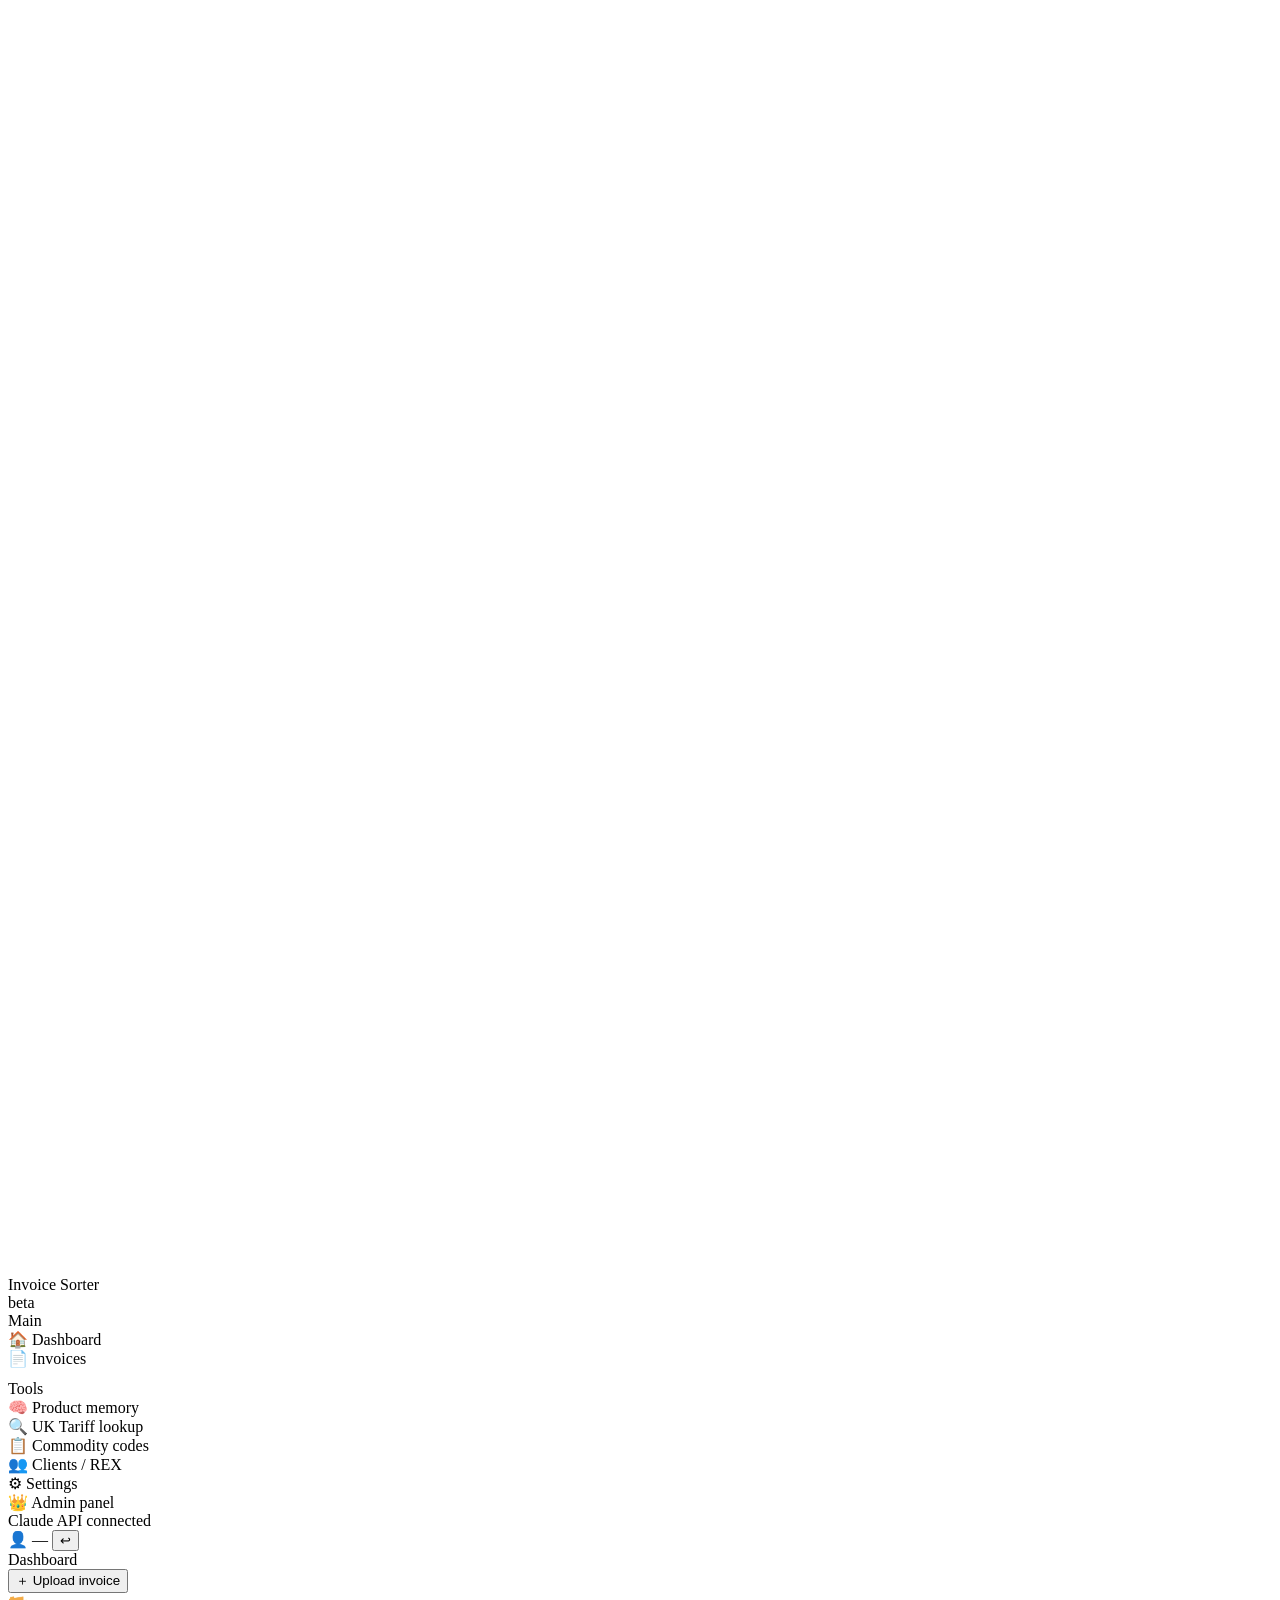
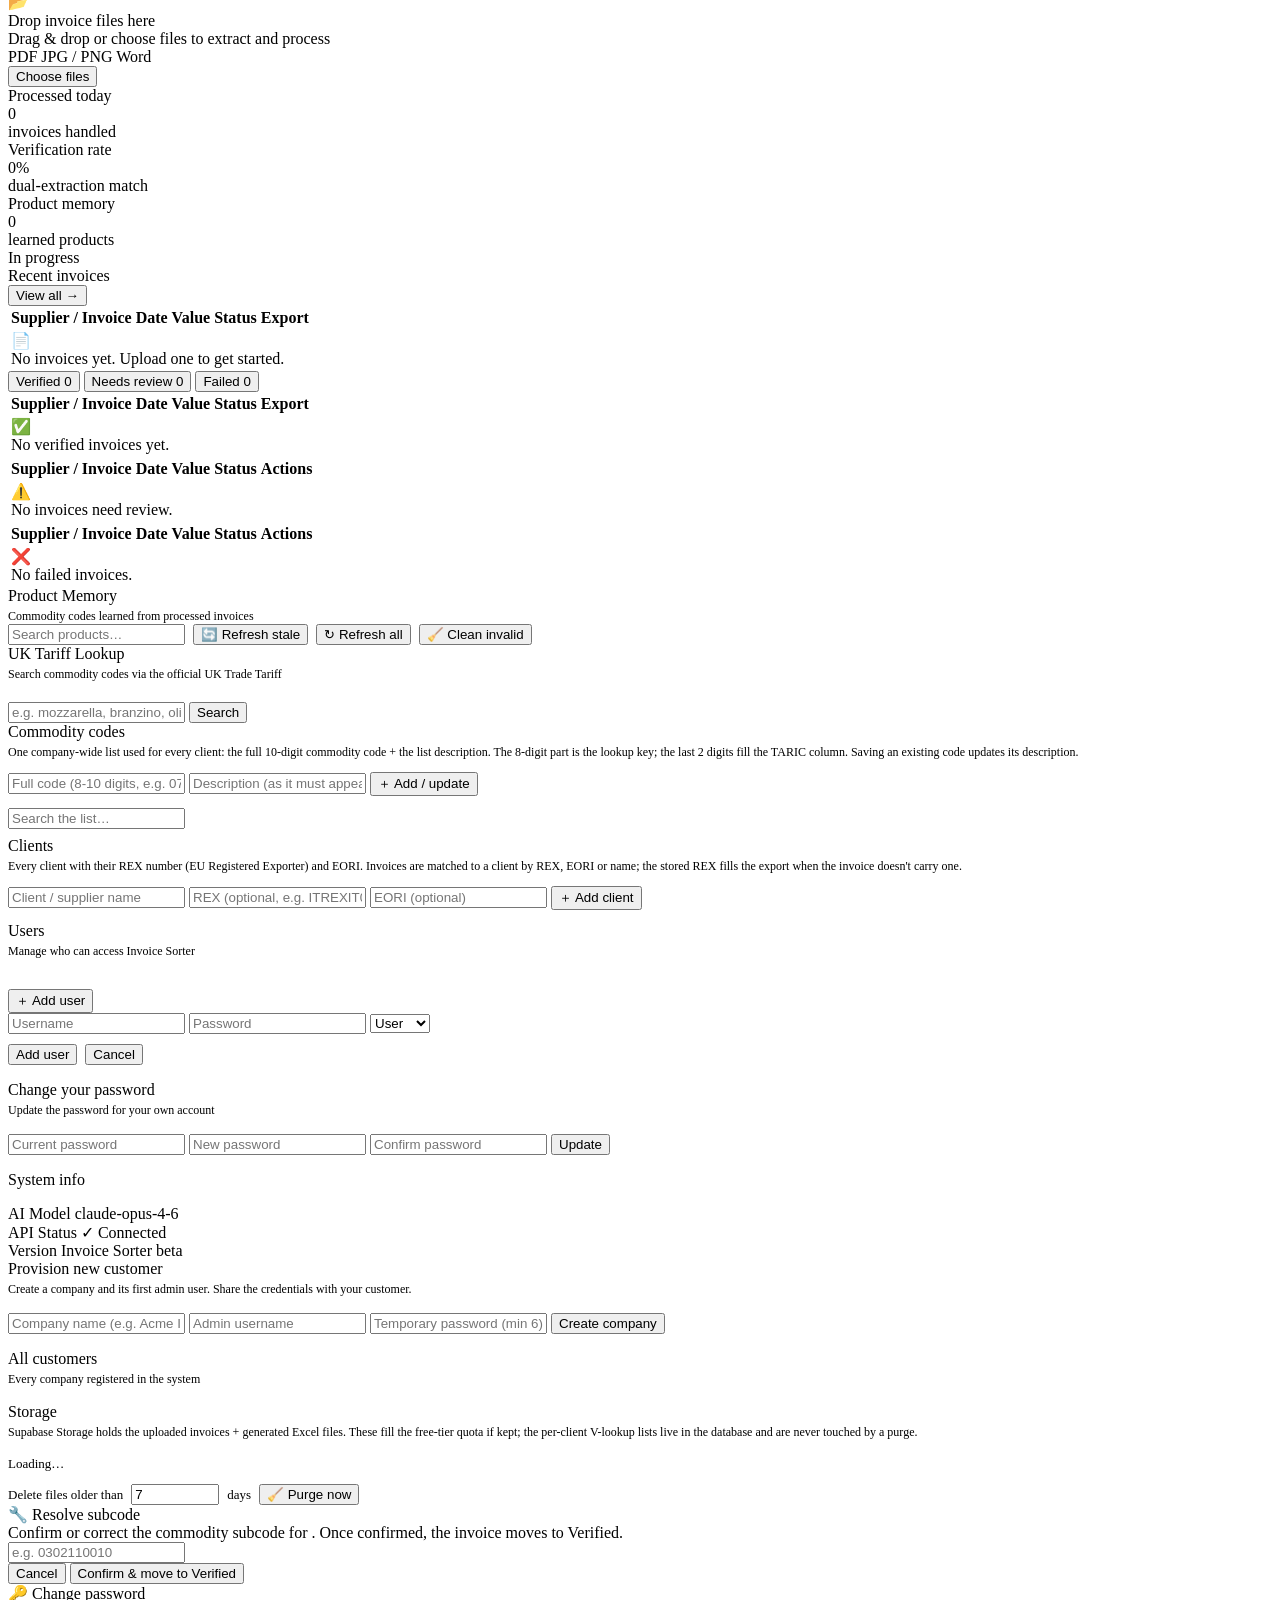
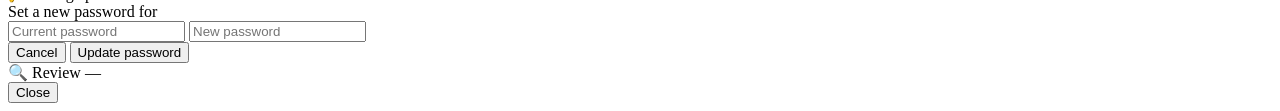
==== commit 56736b62: "Shared commodity-code list + Clients/REX registry tool Most clients use the same (or almost the same" ====
--- a/invoiceflow/static/index.html
+++ b/invoiceflow/static/index.html
@@ -62,9 +62,13 @@
         <span class="icon">🔍</span>
         <span>UK Tariff lookup</span>
       </div>
+      <div class="nav-item" data-page="codes">
+        <span class="icon">📋</span>
+        <span>Commodity codes</span>
+      </div>
       <div class="nav-item" data-page="clients">
-        <span class="icon">📋</span>
-        <span>Client lists</span>
+        <span class="icon">👥</span>
+        <span>Clients / REX</span>
       </div>
       <div class="nav-item" data-page="settings">
         <span class="icon">⚙</span>
@@ -292,18 +296,45 @@
     </main>
 
     <!-- ══════════════════════════════
-         PAGE: CLIENT LISTS (V-lookup)
+         PAGE: COMMODITY CODES (the shared V-lookup)
+    ══════════════════════════════ -->
+    <main class="content page-content hidden" id="page-codes">
+
+      <div class="card">
+        <div class="section-title" style="margin-bottom:4px">
+          Commodity codes
+          <span id="codes-count" style="color:var(--muted);font-size:13px;margin-left:6px"></span>
+        </div>
+        <div style="color:var(--muted);font-size:12px;margin-bottom:12px">
+          One company-wide list used for every client: the full 10-digit commodity code
+          + the list description. The 8-digit part is the lookup key; the last 2 digits
+          fill the TARIC column. Saving an existing code updates its description.
+        </div>
+        <div class="add-user-fields">
+          <input class="settings-input" id="code-new-code" type="text" placeholder="Full code (8-10 digits, e.g. 0704901000)" maxlength="12" aria-label="Full commodity code" />
+          <input class="settings-input" id="code-new-desc" type="text" placeholder="Description (as it must appear on the export)" aria-label="Code description" />
+          <button class="btn-save-user" id="btn-code-add">＋ Add / update</button>
+        </div>
+        <div class="settings-msg hidden" id="codes-msg"></div>
+        <input class="memory-search" id="code-search" type="text" placeholder="Search the list…" aria-label="Search commodity codes" style="margin-top:12px" />
+        <div id="codes-list" style="margin-top:8px"></div>
+      </div>
+
+    </main><!-- /page-codes -->
+
+    <!-- ══════════════════════════════
+         PAGE: CLIENTS / REX registry
     ══════════════════════════════ -->
     <main class="content page-content hidden" id="page-clients">
 
-      <!-- Client list -->
-      <div class="card" style="margin-bottom:16px">
+      <div class="card">
         <div class="memory-header" style="display:flex;justify-content:space-between;align-items:center;flex-wrap:wrap;gap:8px">
           <div>
             <div class="section-title">Clients <span id="clients-count" style="color:var(--muted);font-size:13px;margin-left:6px"></span></div>
             <div style="color:var(--muted);font-size:12px;margin-top:4px">
-              Suppliers and their commodity-code lists (the V-lookup). Invoices from a
-              matched client fill the export from that client's list.
+              Every client with their REX number (EU Registered Exporter) and EORI.
+              Invoices are matched to a client by REX, EORI or name; the stored REX
+              fills the export when the invoice doesn't carry one.
             </div>
           </div>
         </div>
@@ -315,27 +346,6 @@
         </div>
         <div class="settings-msg hidden" id="clients-msg"></div>
         <div id="clients-list" style="margin-top:12px"></div>
-      </div>
-
-      <!-- Selected client's products -->
-      <div class="card hidden" id="client-products-card">
-        <div class="section-title" style="margin-bottom:4px">
-          Product list — <span id="client-products-title"></span>
-          <span id="client-products-count" style="color:var(--muted);font-size:13px;margin-left:6px"></span>
-        </div>
-        <div style="color:var(--muted);font-size:12px;margin-bottom:12px">
-          One row per product: the full 10-digit commodity code + the list description.
-          The 8-digit part is the lookup key; the last 2 digits fill the TARIC column.
-          Saving an existing code updates its description.
-        </div>
-        <div class="add-user-fields">
-          <input class="settings-input" id="product-new-code" type="text" placeholder="Full code (8-10 digits, e.g. 0704901000)" maxlength="12" aria-label="Full commodity code" />
-          <input class="settings-input" id="product-new-desc" type="text" placeholder="Description (as it must appear on the export)" aria-label="Product description" />
-          <button class="btn-save-user" id="btn-product-add">＋ Add / update</button>
-        </div>
-        <div class="settings-msg hidden" id="products-msg"></div>
-        <input class="memory-search" id="product-search" type="text" placeholder="Search this list…" aria-label="Search products" style="margin-top:12px" />
-        <div id="client-products-list" style="margin-top:8px"></div>
       </div>
 
     </main><!-- /page-clients -->
@@ -503,6 +513,6 @@
 <!-- TOAST CONTAINER -->
 <div id="toast-container"></div>
 
-<script src="/app.js?v=15"></script>
+<script src="/app.js?v=16"></script>
 </body>
 </html>
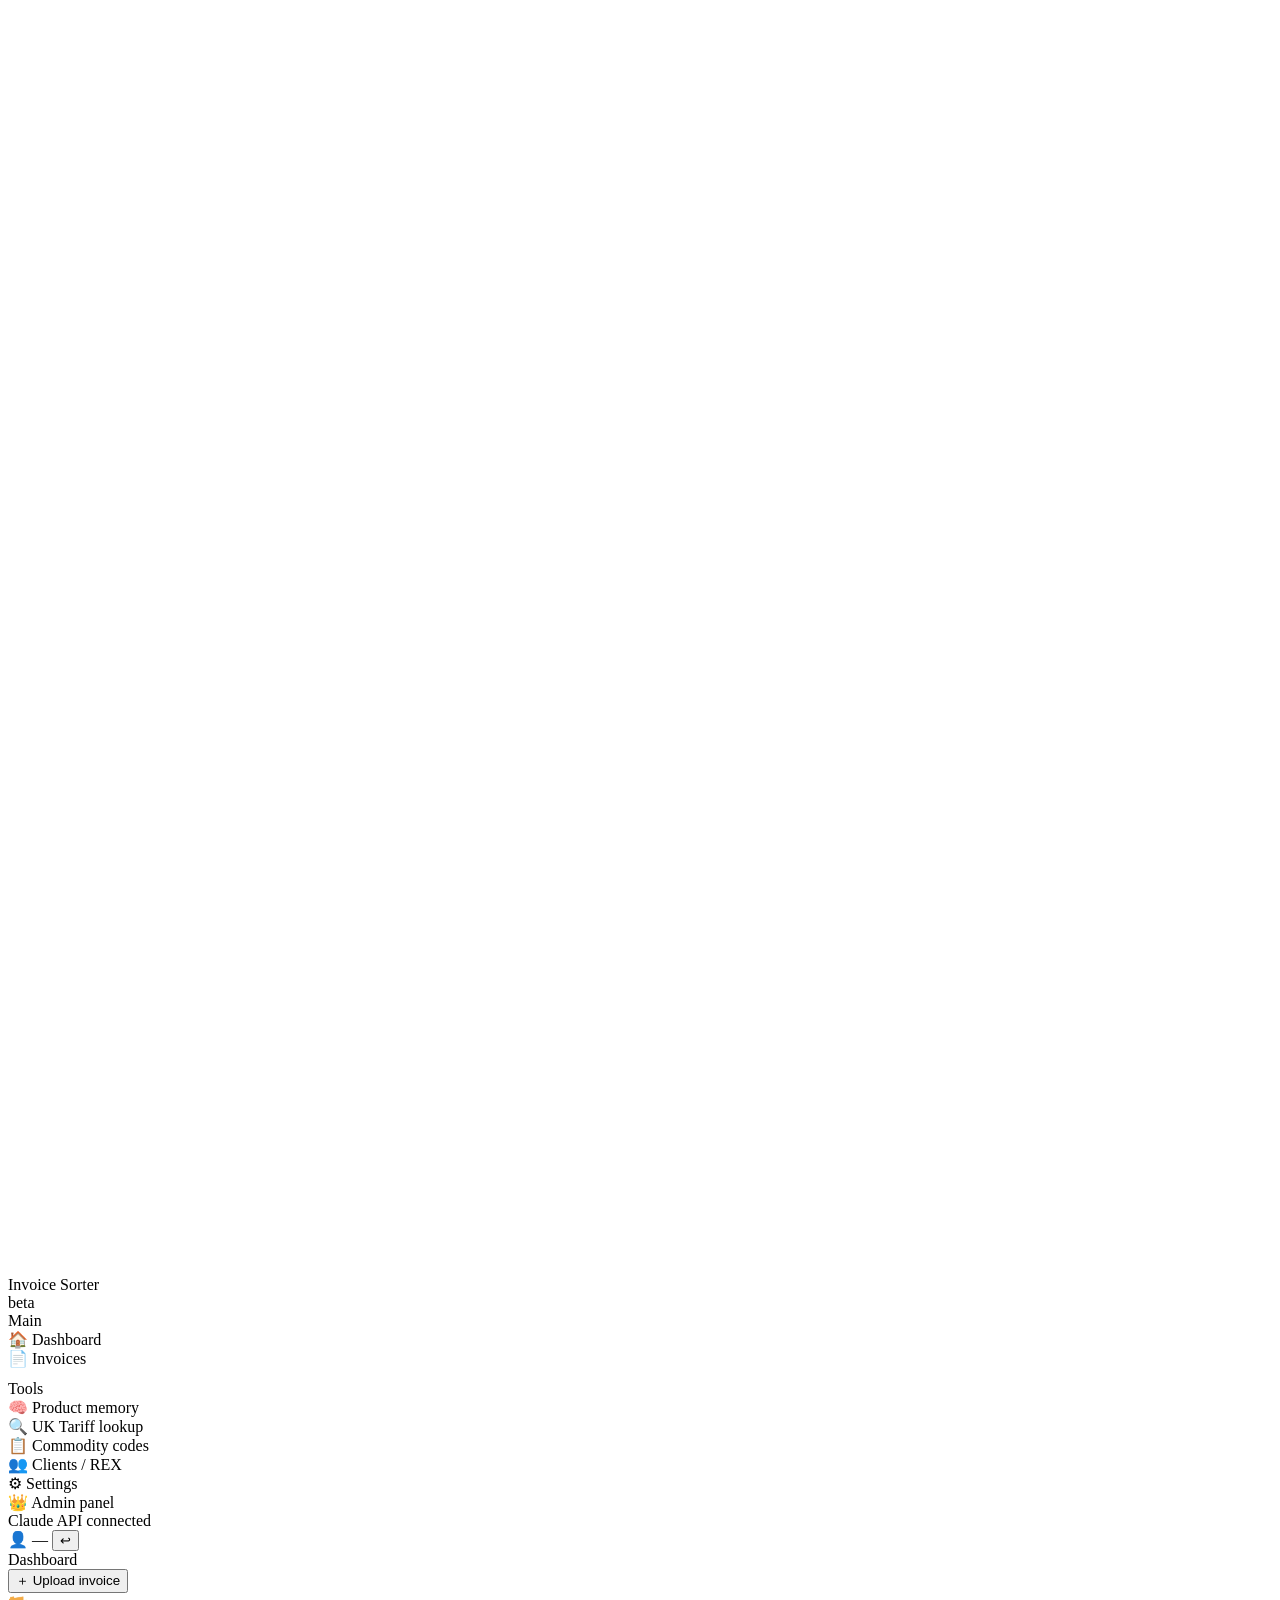
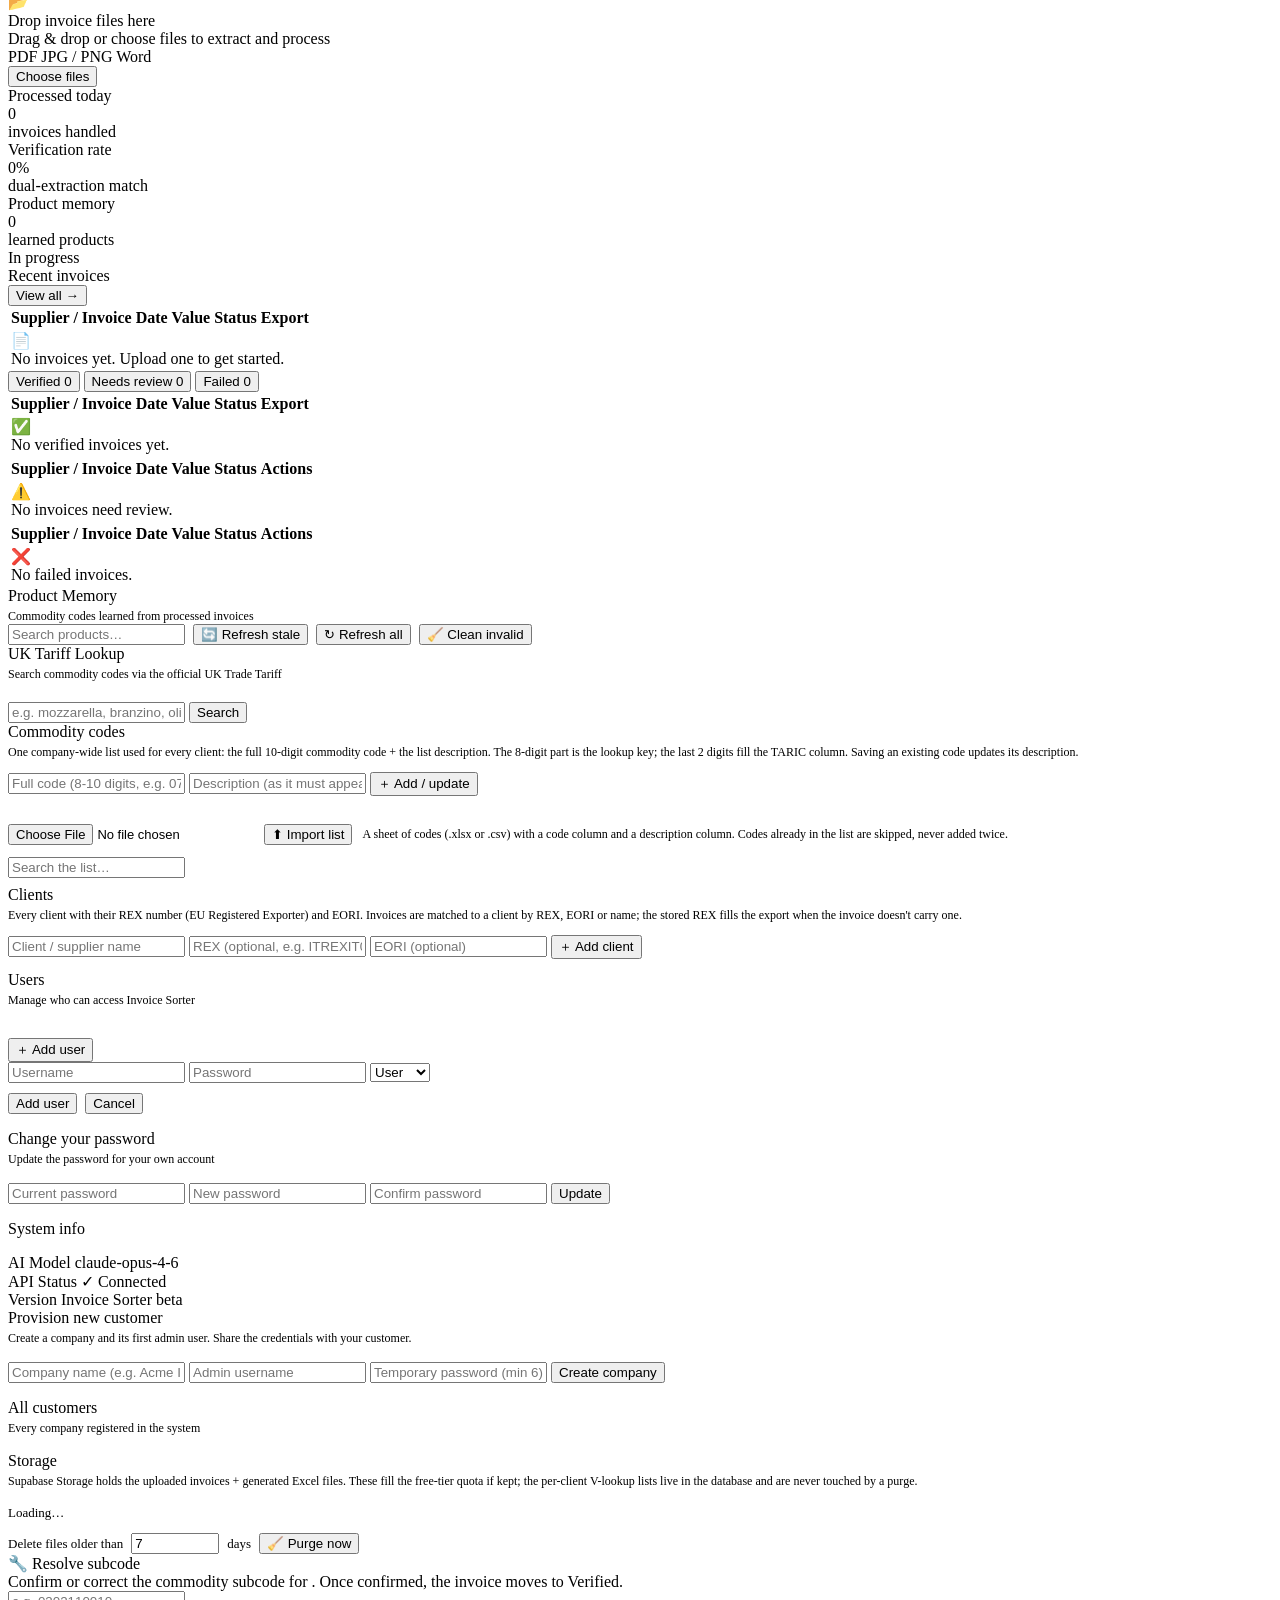
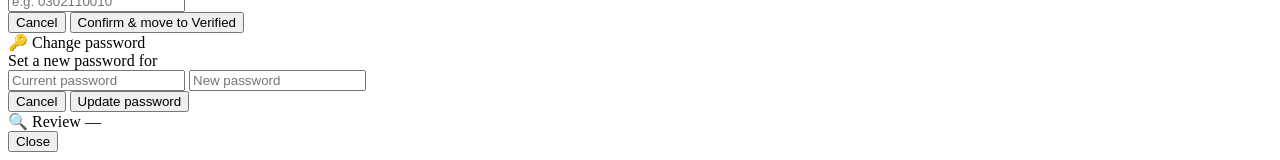
==== commit d63db1fc: "Import a code list in the app, and stop capping the list at 1000 rows The list file holds 1714 codes" ====
--- a/invoiceflow/static/index.html
+++ b/invoiceflow/static/index.html
@@ -316,6 +316,14 @@
           <button class="btn-save-user" id="btn-code-add">＋ Add / update</button>
         </div>
         <div class="settings-msg hidden" id="codes-msg"></div>
+        <div style="display:flex;align-items:center;gap:10px;flex-wrap:wrap;margin-top:14px;padding-top:14px;border-top:1px solid var(--border)">
+          <input type="file" id="code-import-file" accept=".xlsx,.xlsm,.csv" aria-label="Commodity-code list to import" style="font-size:13px;max-width:100%" />
+          <button class="btn-save-user" id="btn-code-import">⬆ Import list</button>
+          <span style="color:var(--muted);font-size:12px">
+            A sheet of codes (.xlsx or .csv) with a code column and a description column.
+            Codes already in the list are skipped, never added twice.
+          </span>
+        </div>
         <input class="memory-search" id="code-search" type="text" placeholder="Search the list…" aria-label="Search commodity codes" style="margin-top:12px" />
         <div id="codes-list" style="margin-top:8px"></div>
       </div>
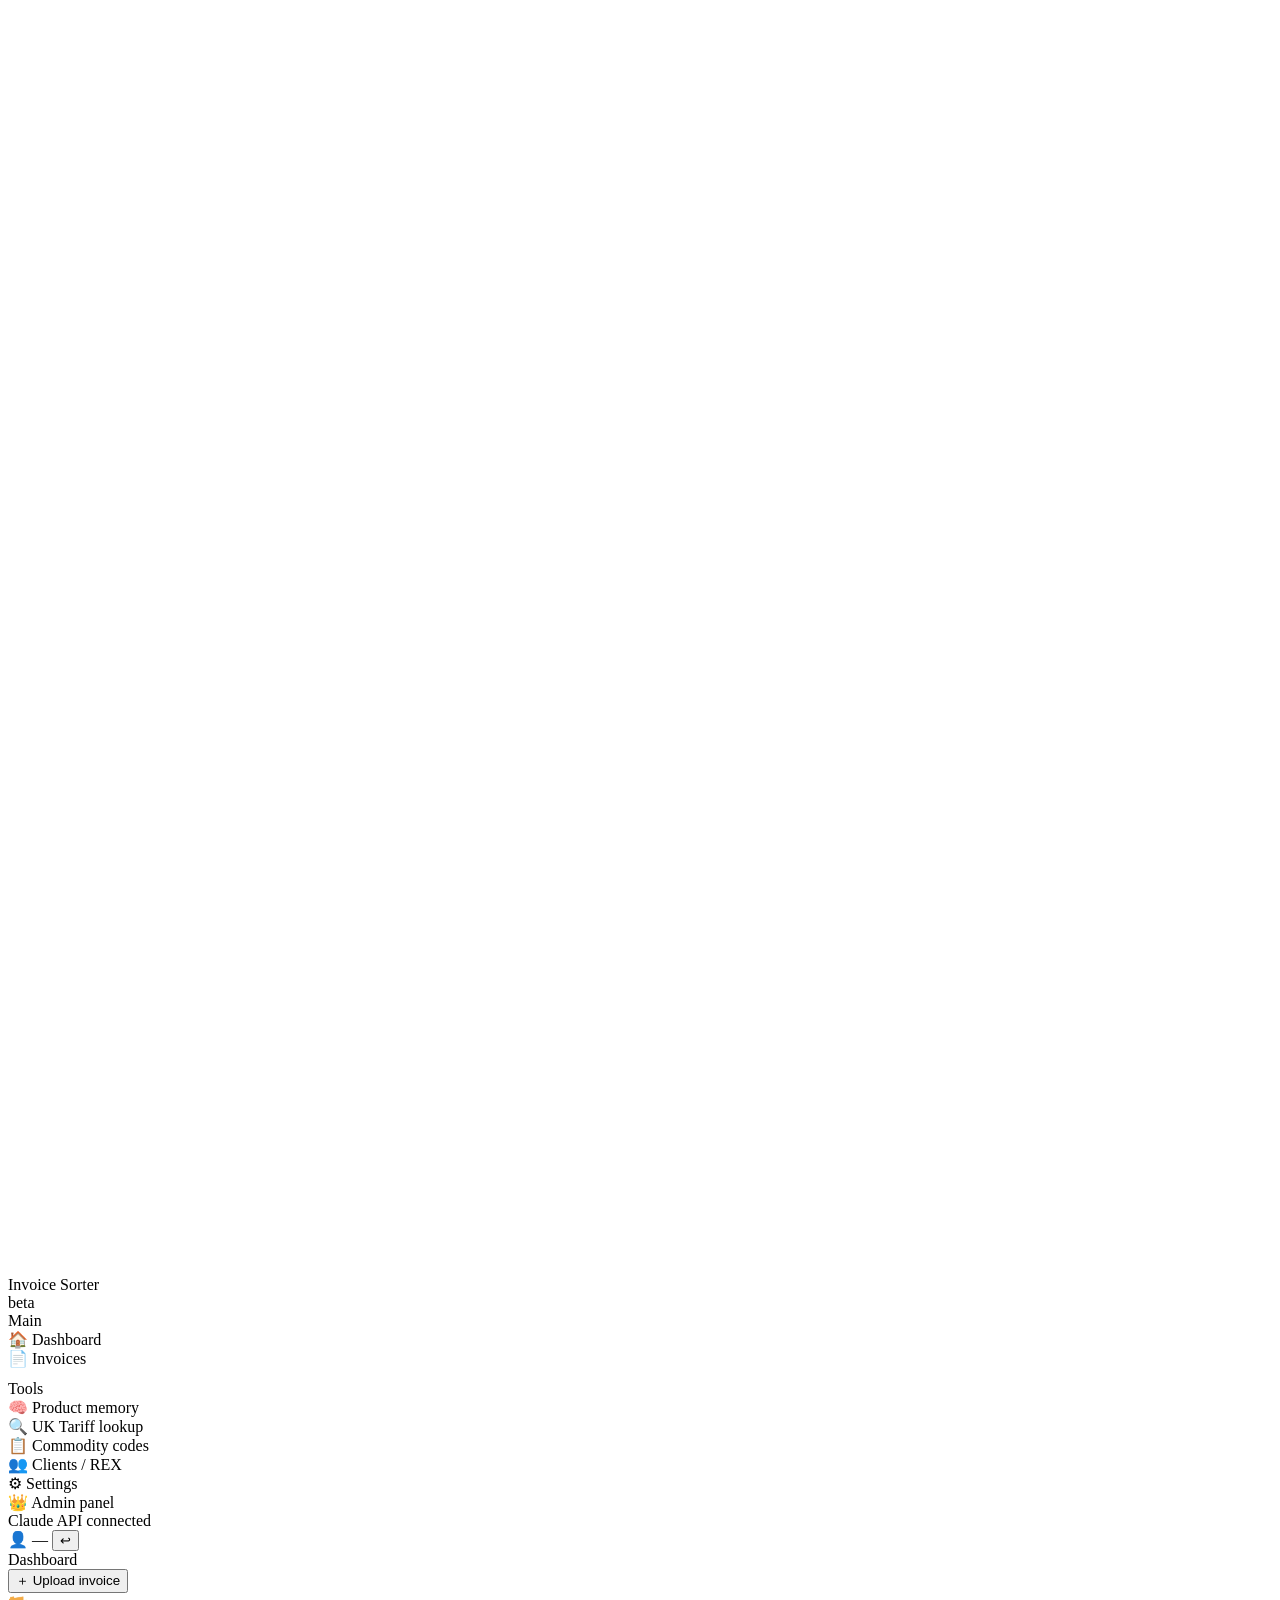
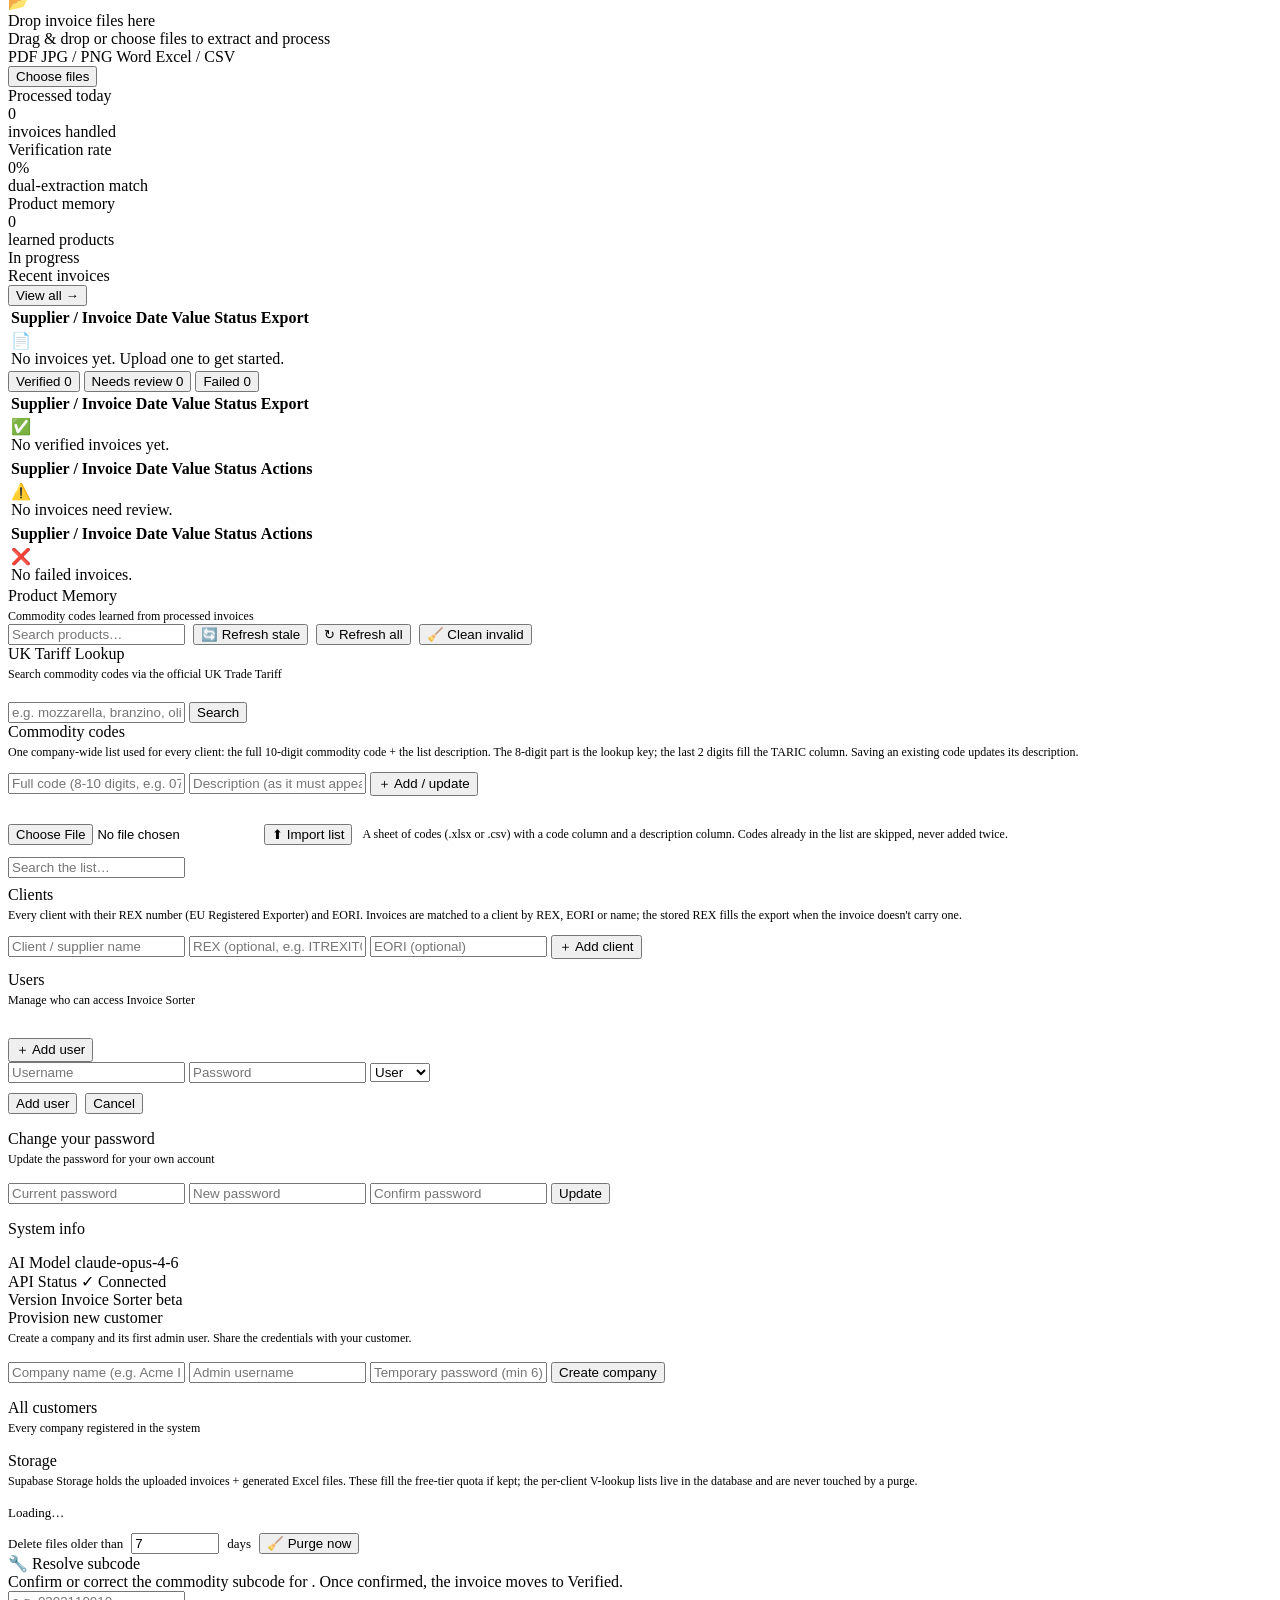
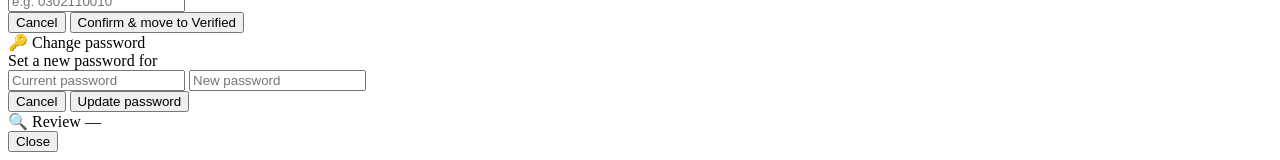
==== commit 332b8753: "Harden the spreadsheet reader against nine ways a cell can lie An adversarial review of the reader f" ====
--- a/invoiceflow/static/index.html
+++ b/invoiceflow/static/index.html
@@ -127,12 +127,13 @@
             <span class="fmt-pill">PDF</span>
             <span class="fmt-pill">JPG / PNG</span>
             <span class="fmt-pill">Word</span>
+            <span class="fmt-pill">Excel / CSV</span>
           </div>
         </div>
         <button class="btn-choose" id="btn-choose">Choose files</button>
       </div>
 
-      <input type="file" id="file-input" multiple accept=".pdf,.jpg,.jpeg,.png,.docx" style="display:none" />
+      <input type="file" id="file-input" multiple accept=".pdf,.jpg,.jpeg,.png,.docx,.xlsx,.xlsm,.csv" style="display:none" />
 
       <!-- STATS ROW -->
       <div class="stats-row">
